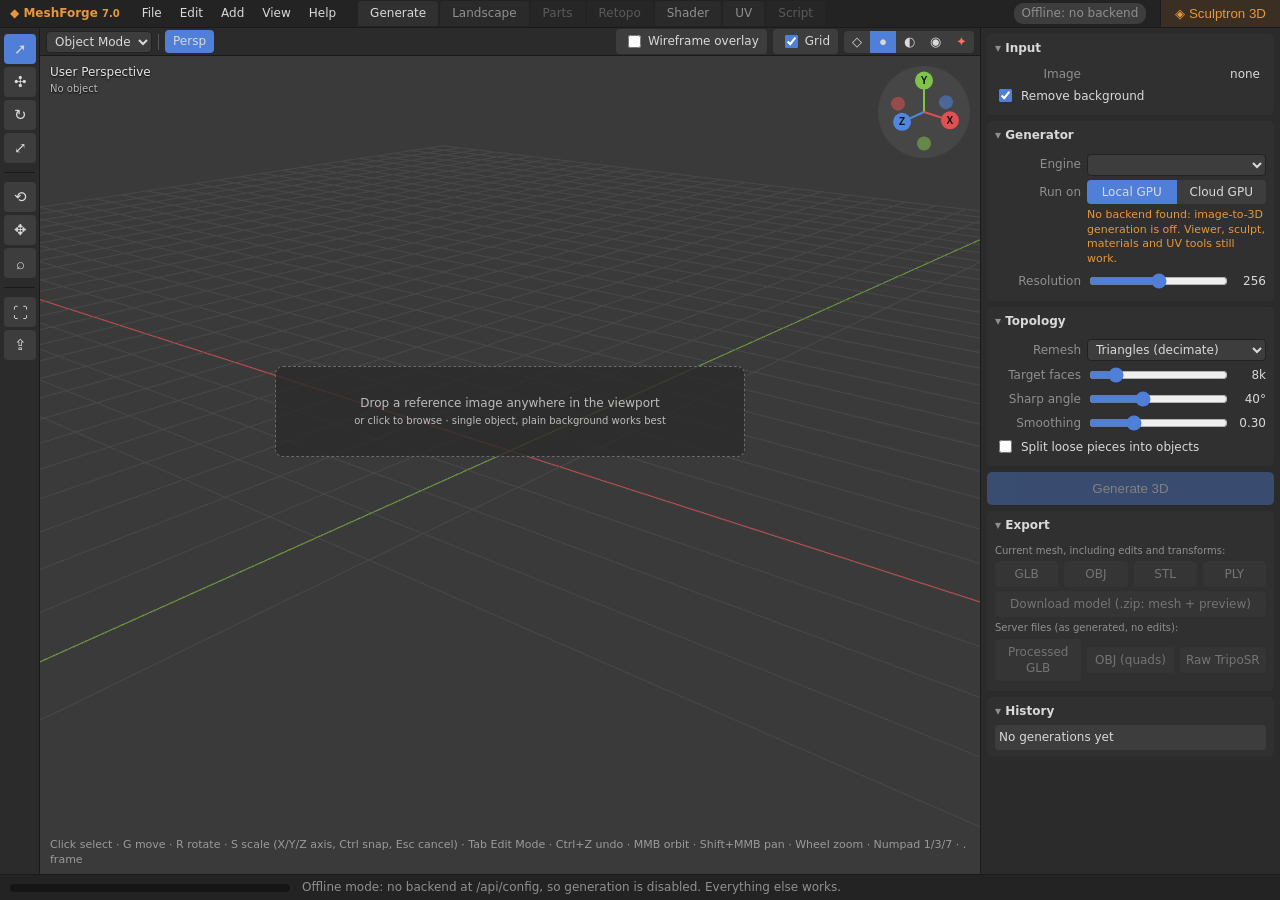
==== meshforge-proto/frontend/index.html @ 07e99139 "v7" ====
<!doctype html>
<html lang="en">
<head>
<meta charset="utf-8"><meta name="viewport" content="width=device-width,initial-scale=1">
<title>MeshForge 7.0 · Image to 3D</title>
<link rel="stylesheet" href="style.css">
<script type="importmap">{"imports":{"three":"./vendor/three.module.js","three/addons/":"./vendor/"}}</script>
</head>
<body>
<header class="topbar">
  <span class="brand">◆ MeshForge <small>7.0</small></span>
  <nav class="menus">
    <div class="menu" tabindex="0"><span>File</span><div class="drop-menu">
      <button data-act="import">Import image…</button><button data-act="scene">Import scene (GLB / manifest)…</button><button data-act="rigimp">Import rigged character (GLB / glTF)…</button><hr>
      <button data-act="glb">Export GLB (.glb)</button><button data-act="obj">Export OBJ (.obj)</button>
      <button data-act="stl">Export STL (.stl)</button><button data-act="ply">Export PLY (.ply)</button><hr>
      <button data-act="zip">Download model (.zip: mesh + preview)</button><hr><button data-act="selglb">Export selected object (.glb)</button><button data-act="scenejson">Export scene (scene.json + scene.glb)</button><button data-act="dup">Duplicate object <kbd>Shift+D</kbd></button><button data-act="del">Delete object <kbd>Delete</kbd></button><hr>
      <button data-act="srvglb">Download processed GLB (unedited)</button><button data-act="srvobj">Download processed OBJ, quads (unedited)</button>
      <button data-act="raw">Download raw TripoSR mesh (GLB)</button></div></div>
    <div class="menu" tabindex="0"><span>Edit</span><div class="drop-menu">
      <button data-act="undo">Undo <kbd>Ctrl+Z</kbd></button><button data-act="redo">Redo <kbd>Ctrl+Shift+Z</kbd></button><hr>
      <button data-act="selall">Select / deselect all <kbd>A</kbd></button><button data-act="edit">Toggle Edit Mode <kbd>Tab</kbd></button><button data-act="sculpt">Sculpt Mode on / off</button><hr>
      <button data-act="move">Move tool <kbd>G</kbd></button><button data-act="rotate">Rotate tool <kbd>R</kbd></button><button data-act="scale">Scale tool <kbd>S</kbd></button></div></div>
    <div class="menu" tabindex="0"><span>Add</span><div class="drop-menu">
      <button data-act="sph2">Sphere · sculpt base (20k tris)</button><button data-act="sph3">Sphere · sculpt base (80k tris)</button><button data-act="sph4">Sphere · sculpt base (320k tris)</button><hr><button data-act="addsky">Sky dome (Toon Sky)</button><button data-act="addwater">Water plane (Toon Water)</button></div></div>
    <div class="menu" tabindex="0"><span>View</span><div class="drop-menu">
      <button data-act="frame">Frame selected <kbd>Numpad .</kbd></button><button data-act="ortho">Perspective / Ortho <kbd>Numpad 5</kbd></button><hr>
      <button data-act="front">Front <kbd>Numpad 1</kbd></button><button data-act="right">Right <kbd>Numpad 3</kbd></button><button data-act="top">Top <kbd>Numpad 7</kbd></button><hr><button data-act="land">Landscape workspace on / off</button><button data-act="land2scene">Send landscape to scene</button><hr><button data-act="shader">Shader workspace</button><button data-act="uvws">UV workspace (2D paint)</button><button data-act="matlib">Material library window on / off</button></div></div>
    <div class="menu" tabindex="0"><span>Help</span><div class="drop-menu"><button data-act="keys">Keyboard shortcuts</button><button data-act="skeys">Sculpt mode shortcuts</button></div></div>
  </nav>
  <div class="tabs"><span class="tab on" id="tabGen" title="Image to 3D">Generate</span><span class="tab" id="tabLand" title="Paint a map into a 3D landscape">Landscape</span><span class="tab dim" title="Planned">Parts</span><span class="tab dim" title="Planned">Retopo</span><span class="tab" id="tabShader" title="Chibili materials, material paint and textures">Shader</span><span class="tab" id="tabUV" title="UV unwrap and 2D texture paint (split view)">UV</span><span class="tab dim" title="Planned">Script</span></div>
  <span class="grow"></span>
  <span id="device" class="chip">…</span>
  <span id="triCount" class="chip" hidden>0 tris</span>
  <button id="sculptron" class="sculptron" title="Sculptron 3D: adaptive-detail sculpting. Triangles under the brush are subdivided as you sculpt (D in Sculpt Mode)">◈ Sculptron 3D</button>
</header>

<div class="workspace">
  <!-- Left tool shelf -->
  <aside class="shelf">
    <button class="tool on" data-tool="select" title="Select (click; drag = box select in Edit Mode)">➚</button>
    <button class="tool" data-tool="move" title="Move (G)">✣</button>
    <button class="tool" data-tool="rotate" title="Rotate (R)">↻</button>
    <button class="tool" data-tool="scale" title="Scale (S)">⤢</button>
    <hr>
    <button class="tool" data-tool="orbit" title="Orbit on left mouse (MMB always orbits)">⟲</button>
    <button class="tool" data-tool="pan" title="Pan (Shift + MMB)">✥</button>
    <button class="tool" data-tool="zoom" title="Zoom (scroll)">⌕</button>
    <hr>
    <button class="tool" id="frame" title="Frame selected (Numpad .)">⛶</button>
    <button class="tool" id="upload2" title="Import image">⇪</button>
  </aside>

  <!-- Viewport -->
  <section class="viewport">
    <div class="vheader">
      <select id="mode" class="dd"><option value="object">Object Mode</option><option value="edit">Edit Mode</option><option value="sculpt">Sculpt Mode</option></select>
      <div class="seg sm" id="selModes" hidden><button data-v="vert" class="on" title="Vertex select (1)">Vert</button><button data-v="edge" title="Edge select (2)">Edge</button><button data-v="face" title="Face select (3)">Face</button></div>
      <span class="sep"></span>
      <button class="ib on" data-view="persp" id="perspBtn" title="Perspective / Ortho (Numpad 5)">Persp</button>
      <span class="grow"></span>
      <label class="ib"><input type="checkbox" id="ovWire"> Wireframe overlay</label>
      <label class="ib"><input type="checkbox" id="ovGrid" checked> Grid</label>
      <div class="shading" id="shading">
        <button data-v="wire" title="Wireframe (Z)">◇</button><button data-v="solid" class="on" title="Solid">●</button><button data-v="matcap" title="Matcap">◐</button><button data-v="color" title="Vertex colour / original material">◉</button><button data-v="chibili" class="chib" title="Chibili: toon material preview">✦</button>
      </div>
    </div>
    <canvas id="c"></canvas>
    <canvas id="gizmo" width="96" height="96" title="Click an axis to snap the view"></canvas>
    <div id="outliner" class="outliner" hidden>
      <div class="ohead"><b>Scene</b><span class="grow"></span><button id="oDup" title="Duplicate (Shift+D)">⧉</button><button id="oDel" title="Delete (Delete)">🗑</button><button id="oPhoto" title="Show the original photo" hidden>📷</button></div>
      <ul id="olist"></ul>
      <label class="oexp" title="Spread objects apart along Z">Explode <input id="explode" type="range" min="0" max="2" step="0.05" value="0"></label>
    </div>
    <img id="photoOv" class="photo-ov" alt="original photo" hidden>
    <input id="rigFile" type="file" accept=".glb,.gltf" hidden>
    <input id="sceneFile" type="file" accept=".json,.glb,.gltf,application/json,model/gltf-binary" multiple hidden>
    <div class="vinfo" id="vinfo">User Perspective<br><small>No object</small></div>
    <label id="drop" class="drop">
      <input id="file" type="file" accept="image/*" hidden>
      <span>Drop a reference image anywhere in the viewport<br><small>or click to browse · single object, plain background works best</small></span>
    </label>
    <div class="keys">Click select · G move · R rotate · S scale (X/Y/Z axis, Ctrl snap, Esc cancel) · Tab Edit Mode · Ctrl+Z undo · MMB orbit · Shift+MMB pan · Wheel zoom · Numpad 1/3/7 · . frame</div>
    <div id="help" class="help" hidden><b>Keyboard shortcuts</b> <small>(click to close)</small>
      <table>
        <tr><td>Left click</td><td>Select object / element (Shift = add/toggle)</td></tr>
        <tr><td>Left drag (Select tool, Edit Mode)</td><td>Box select visible elements</td></tr>
        <tr><td>G / R / S</td><td>Move / Rotate / Scale with the mouse; click or Enter to confirm</td></tr>
        <tr><td>X / Y / Z (while moving)</td><td>Lock to an axis (press again to unlock)</td></tr>
        <tr><td>Ctrl (while moving)</td><td>Snap: 0.1 units, 15°, 0.1× scale</td></tr>
        <tr><td>Esc / right click</td><td>Cancel the current move</td></tr>
        <tr><td>Tab</td><td>Object Mode ⇄ Edit Mode (from Sculpt Mode: back to Object Mode)</td></tr>
        <tr><td>Mode menu ▸ Sculpt Mode</td><td>Sculpt the selected object (H inside Sculpt Mode lists the brush keys)</td></tr>
        <tr><td>1 / 2 / 3 (Edit Mode)</td><td>Vertex / Edge / Face select</td></tr>
        <tr><td>A / Alt+A</td><td>Select all (toggle) / deselect all</td></tr>
        <tr><td>Ctrl+Z / Ctrl+Shift+Z</td><td>Undo / Redo</td></tr>
        <tr><td>MMB drag / Shift+MMB / wheel</td><td>Orbit / Pan / Zoom</td></tr>
        <tr><td>Numpad 1/3/7 (Ctrl = opposite), 5, .</td><td>Front/Right/Top, Persp/Ortho, Frame</td></tr>
        <tr><td>Z</td><td>Toggle wireframe shading</td></tr>
        <tr><td>Delete / Shift+D</td><td>Delete / duplicate the selected object (v6 scenes)</td></tr>
      </table></div>
  </section>

  <!-- Properties panel -->
  <aside class="props">
    <details open><summary>Input</summary>
      <img id="preview" alt="" hidden>
      <div class="row"><span>Image</span><b id="fname">none</b></div>
      <label class="row chk"><input id="rembg" type="checkbox" checked> Remove background</label>
    </details>
    <details open><summary>Generator</summary>
      <div class="row"><span>Engine</span><select id="engine"></select></div>
      <div class="row"><span>Run on</span><div class="seg" id="runner"><button data-v="local" class="on">Local GPU</button><button data-v="cloud">Cloud GPU</button></div></div>
      <div id="runnerHint" class="hint"></div>
      <div class="row"><span>Resolution</span><input id="res" type="range" min="128" max="384" step="32" value="256"><b id="resV">256</b></div>
    </details>
    <details open><summary>Topology</summary>
      <div class="row"><span>Remesh</span><select id="remesh"><option value="decimate">Triangles (decimate)</option><option value="quad">Quads (Instant Meshes)</option><option value="none">Keep raw</option></select></div>
      <div class="row"><span>Target faces</span><input id="tf" type="range" min="500" max="50000" step="500" value="8000"><b id="tfV">8k</b></div>
      <div class="row"><span>Sharp angle</span><input id="sa" type="range" min="10" max="90" step="5" value="40"><b id="saV">40°</b></div>
      <div class="row"><span>Smoothing</span><input id="sm" type="range" min="0" max="1" step="0.05" value="0.3"><b id="smV">0.30</b></div>
      <label class="row chk"><input id="split" type="checkbox"> Split loose pieces into objects</label>
    </details>
    <button id="go" class="primary" disabled>Generate 3D</button>
    <details open><summary>Export</summary>
      <div class="hint0">Current mesh, including edits and transforms:</div>
      <div class="row"><button class="btn" data-export="glb" disabled>GLB</button><button class="btn" data-export="obj" disabled>OBJ</button><button class="btn" data-export="stl" disabled>STL</button><button class="btn" data-export="ply" disabled>PLY</button></div>
      <div class="row"><button class="btn" data-export="zip" disabled>Download model (.zip: mesh + preview)</button></div>
      <div class="hint0">Server files (as generated, no edits):</div>
      <div class="row"><a id="srvGlb" class="btn disabled" download>Processed GLB</a><a id="srvObj" class="btn disabled" download>OBJ (quads)</a><a id="rawGlb" class="btn disabled" download>Raw TripoSR</a></div>
    </details>
    <details open><summary>History</summary><ul id="history"></ul></details>
  </aside>
</div>

<footer class="statusbar">
  <div class="timeline"><div class="bar"><i id="barFill"></i></div></div>
  <span id="progMsg">Ready</span>
  <span class="grow"></span>
  <span id="stats"></span>
</footer>
<script type="module" src="app.js"></script>
</body>
</html>
---- meshforge-proto/frontend/style.css ----
/* Original stylesheet; layout inspired by common DCC-tool conventions. */
:root{--bg:#1d1d1d;--area:#303030;--panel:#2b2b2b;--hdr:#232323;--line:#1a1a1a;--wid:#545454;--wid2:#3d3d3d;--text:#d9d9d9;--mute:#8f8f8f;--acc:#4f7fd6;--orange:#e8963a;--ok:#6bbf59;--err:#e05555}
*{box-sizing:border-box}html,body{margin:0;height:100%;background:var(--bg);color:var(--text);font:12px/1.35 "DejaVu Sans",Inter,system-ui,sans-serif;overflow:hidden}
body{display:grid;grid-template-rows:28px 1fr 26px}
.grow{flex:1}
.topbar{display:flex;align-items:center;gap:14px;padding:0 10px;background:var(--hdr);border-bottom:1px solid var(--line)}
.brand{font-weight:700;color:var(--orange)}.menus span{margin-right:12px;color:var(--mute);cursor:default}
.tabs{display:flex;gap:2px}.tab{padding:4px 12px;border-radius:4px 4px 0 0;background:#2a2a2a;color:var(--mute)}.tab.on{background:var(--area);color:var(--text)}.tab.dim{opacity:.5}
.chip{background:var(--wid2);padding:2px 8px;border-radius:9px;color:var(--mute)}
.workspace{display:grid;grid-template-columns:40px 1fr 300px;min-height:0}
.shelf{background:var(--panel);border-right:1px solid var(--line);display:flex;flex-direction:column;gap:3px;padding:6px 4px}
.shelf hr{width:100%;border:0;border-top:1px solid var(--line)}
.tool{width:32px;height:30px;background:var(--wid2);border:0;border-radius:4px;color:var(--text);font-size:15px;cursor:pointer}.tool:hover{background:var(--wid)}.tool.on{background:var(--acc)}
.viewport{position:relative;background:#3a3a3a;min-width:0}
.vheader{position:absolute;top:0;left:0;right:0;height:28px;display:flex;align-items:center;gap:6px;padding:0 6px;background:#2b2b2be6;z-index:2;border-bottom:1px solid var(--line)}
.dd,select{background:var(--wid2);color:var(--text);border:1px solid #222;border-radius:4px;padding:2px 4px;font:inherit}
.ib{background:var(--wid2);border:0;color:var(--text);padding:3px 8px;border-radius:4px;font:inherit;cursor:pointer;display:flex;gap:4px;align-items:center}.ib.on{background:var(--acc)}
.sep{width:1px;height:16px;background:#555}
.shading{display:flex}.shading button{background:var(--wid2);border:0;color:var(--text);width:26px;height:22px;cursor:pointer}.shading button:first-child{border-radius:4px 0 0 4px}.shading button:last-child{border-radius:0 4px 4px 0}.shading button.on{background:var(--acc)}
#c{position:absolute;inset:0;width:100%;height:100%;display:block}
#gizmo{position:absolute;top:36px;right:8px;z-index:2;cursor:pointer}
.vinfo{position:absolute;top:36px;left:10px;color:#e6e6e6;z-index:2;text-shadow:0 1px 2px #000}.vinfo small{color:#bbb}
.keys{position:absolute;bottom:6px;left:10px;color:#9a9a9a;font-size:11px;z-index:2}
.drop{position:absolute;inset:40% 25% auto;padding:28px;border:1.5px dashed #6a6a6a;border-radius:8px;text-align:center;color:#bdbdbd;background:#2b2b2bcc;cursor:pointer;z-index:2}
.drop.over{border-color:var(--orange)}.drop.hidden{display:none}.viewport.over{outline:2px solid var(--orange);outline-offset:-2px}
.props{background:var(--panel);border-left:1px solid var(--line);overflow:auto;padding:6px;display:flex;flex-direction:column;gap:6px}
details{background:var(--area);border-radius:5px;padding:0 8px 6px}details:not([open]){padding-bottom:0}
summary{padding:6px 0;font-weight:600;cursor:pointer;list-style:none}summary::before{content:"▸ ";color:var(--mute)}details[open] summary::before{content:"▾ "}
.row{display:grid;grid-template-columns:86px 1fr auto;gap:6px;align-items:center;margin:4px 0}.row>span{color:var(--mute);text-align:right}.row.chk{display:flex;gap:6px}
.row select,.row .seg{grid-column:2/4}.row b{font-weight:400;min-width:34px;text-align:right}
input[type=range]{width:100%;accent-color:var(--acc)}input[type=checkbox]{accent-color:var(--acc)}
.seg{display:flex}.seg button{flex:1;background:var(--wid2);border:0;color:var(--text);padding:4px;font:inherit;cursor:pointer}.seg button:first-child{border-radius:4px 0 0 4px}.seg button:last-child{border-radius:0 4px 4px 0}.seg button.on{background:var(--acc)}
.hint{color:var(--mute);font-size:11px;padding-left:92px}.hint.warn{color:var(--orange)}
#preview{width:100%;max-height:160px;object-fit:contain;background:#222;border-radius:4px;margin-bottom:4px}
.primary{background:var(--acc);color:#fff;border:0;border-radius:5px;padding:9px;font:600 13px inherit;cursor:pointer}.primary:disabled{opacity:.4;cursor:not-allowed}
.btn{flex:1;text-align:center;background:var(--wid2);color:var(--text);padding:5px;border-radius:4px;text-decoration:none;grid-column:auto}.btn.disabled{opacity:.4;pointer-events:none}
details .row:has(.btn){display:flex}
#history{list-style:none;margin:0;padding:0;display:flex;flex-direction:column;gap:4px}
#history li{display:flex;gap:8px;align-items:center;padding:4px;background:var(--wid2);border-radius:4px;cursor:pointer}#history li.sel{outline:1px solid var(--orange)}
#history img{width:34px;height:34px;object-fit:cover;border-radius:3px;background:#222}#history .meta{flex:1;min-width:0;color:var(--mute)}#history .meta b{color:var(--text);display:block;font-weight:400}
.st-done{color:var(--ok)}.st-error{color:var(--err)}.st-running,.st-queued{color:var(--orange)}
.del{background:none;border:0;color:var(--mute);cursor:pointer}.del:hover{color:var(--err)}
.statusbar{display:flex;align-items:center;gap:12px;padding:0 10px;background:var(--hdr);border-top:1px solid var(--line);color:var(--mute)}
.timeline{width:280px}.bar{height:8px;background:#151515;border-radius:4px;overflow:hidden}.bar i{display:block;height:100%;width:0;background:var(--orange);transition:width .4s}
/* v3: menus, tools, edit mode */
.menus{display:flex;gap:2px}.menu{position:relative;outline:none}.menu>span{display:block;padding:4px 8px;margin:0;border-radius:4px;cursor:pointer;color:var(--text)}
.menu:hover>span,.menu:focus-within>span{background:var(--wid2)}
.drop-menu{display:none;position:absolute;top:100%;left:0;min-width:260px;background:#262626;border:1px solid #111;border-radius:5px;padding:4px;z-index:20;box-shadow:0 6px 18px #000a}
.menu:focus-within .drop-menu{display:block}
.drop-menu button{display:flex;justify-content:space-between;width:100%;background:none;border:0;color:var(--text);padding:5px 8px;text-align:left;font:inherit;border-radius:3px;cursor:pointer}
.drop-menu button:hover{background:var(--acc)}.drop-menu hr{border:0;border-top:1px solid #3a3a3a;margin:3px 0}
kbd{color:var(--mute);font:inherit;margin-left:14px}
.seg.sm button{padding:2px 8px}
.boxsel{position:absolute;border:1px dashed #fff;background:#ffffff14;pointer-events:none;z-index:3}
.vinfo .sel{color:var(--orange)}
.help{position:absolute;top:60px;left:50%;transform:translateX(-50%);background:#1f1f1fee;border:1px solid #444;border-radius:6px;padding:10px 14px;z-index:5;cursor:pointer}
.help td{padding:2px 10px 2px 0}.help td:first-child{color:var(--orange);white-space:nowrap}
.hint0{color:var(--mute);font-size:11px;margin-top:4px}
button.btn{border:0;font:inherit;cursor:pointer}button.btn:disabled{opacity:.4;cursor:not-allowed}
[hidden]{display:none!important}
/* v4: Landscape workspace */
.tab{cursor:pointer}
body.land .workspace{grid-template-columns:40px 1fr 330px}
body.land .props>:not(#landPanel){display:none}
body.land #selModes,body.land #mode,body.land .keys{display:none}
#landPanel{display:flex;flex-direction:column;gap:6px}
.palette{display:flex;gap:4px;align-items:center;margin:6px 0}.palette span{color:var(--mute);margin-left:6px}
.swatch{width:26px;height:22px;border:2px solid #222;border-radius:4px;cursor:pointer}.swatch.on{border-color:var(--orange)}
.paintwrap{position:relative;width:100%;aspect-ratio:1;background:#222;border-radius:4px;overflow:hidden}
.paintwrap canvas{position:absolute;inset:0;width:100%;height:100%;image-rendering:pixelated}
#lOver{cursor:crosshair;touch-action:none}.paintwrap.over{outline:2px solid var(--orange)}
#lRegions{list-style:none;margin:0;padding:0;display:flex;flex-direction:column;gap:3px}
#lRegions li{display:grid;grid-template-columns:1fr auto;gap:0 6px;padding:4px 6px;background:var(--wid2);border-radius:4px;cursor:pointer}
#lRegions li span{color:var(--mute);font-size:11px;grid-column:1}#lRegions li input{grid-row:1/3;grid-column:2}
#lRegions li.sel{outline:1px solid var(--orange)}#lRegions li.empty{color:var(--mute);cursor:default;display:block}
.txt{background:var(--wid2);color:var(--text);border:1px solid #222;border-radius:4px;padding:2px 4px;font:inherit;width:100%;min-width:0}
#landPanel .primary{width:100%;margin-top:4px}
/* v5: Sculpt mode */
.topbar{padding-right:0}
.sculptron{align-self:stretch;background:#3a2f22;color:var(--orange);border:0;border-left:1px solid var(--line);padding:0 14px;font:600 12px inherit;cursor:pointer}
.sculptron:hover{background:#4a3a28}.sculptron.on{background:var(--orange);color:#1d1d1d}
#triCount.warn{background:#6a3a1a;color:#ffd0a0}
body.sculpt .props>:not(#sculptPanel){display:none}
body.sculpt #selModes,body.sculpt .keys,body.sculpt #drop{display:none}
body.sculpt #c{cursor:crosshair}
#sculptPanel{display:flex;flex-direction:column;gap:6px}
#brushPalette{position:absolute;left:8px;top:92px;z-index:3;display:flex;flex-direction:column;gap:2px;background:#262626e8;border:1px solid #111;border-radius:6px;padding:5px;width:148px}
#brushPalette .ptitle{color:var(--mute);font-size:11px;padding:2px 4px 4px}
#brushPalette button{display:grid;grid-template-columns:22px 1fr auto;align-items:center;gap:6px;background:var(--wid2);border:0;border-radius:4px;color:var(--text);padding:4px 6px;font:inherit;cursor:pointer;text-align:left}
#brushPalette button:hover{background:var(--wid)}#brushPalette button.on{background:var(--acc)}
#brushPalette kbd{margin:0;color:#bbb}
.lazydot{position:absolute;width:8px;height:8px;margin:-4px 0 0 -4px;border-radius:50%;background:var(--orange);pointer-events:none;z-index:4}

/* v6 scene outliner */
.outliner{position:absolute;top:36px;right:110px;width:220px;max-height:60%;display:flex;flex-direction:column;background:#232323e8;border:1px solid #444;border-radius:4px;z-index:3;font-size:12px;color:#ddd}
.outliner .ohead{display:flex;align-items:center;gap:4px;padding:4px 6px;border-bottom:1px solid #444}.outliner .grow{flex:1}
.outliner button{background:#333;border:1px solid #555;color:#ddd;border-radius:3px;cursor:pointer;padding:1px 5px}
.outliner ul{list-style:none;margin:0;padding:2px 0;overflow:auto}
.outliner li{display:flex;align-items:center;gap:5px;padding:2px 6px;cursor:pointer}.outliner li:hover{background:#333}.outliner li.sel{background:#5a3d1a;color:#fff}
.outliner li .lbl{flex:1;overflow:hidden;text-overflow:ellipsis;white-space:nowrap}.outliner li.hid .lbl{opacity:.45}
.outliner .eye{border:none;background:none;padding:0 2px}.outliner .badge{font-size:9px;padding:0 4px;border-radius:6px;background:#3d4a5c;color:#cfe}
.outliner .oexp{display:flex;gap:6px;align-items:center;padding:4px 6px;border-top:1px solid #444}.outliner .oexp input{flex:1}
.photo-ov{position:absolute;left:10px;bottom:28px;max-width:38%;max-height:45%;border:2px solid #666;z-index:3;opacity:.95}
/* ---------- v7: Chibili / Shader / UV (own accent: coral + teal) ---------- */
:root{--chib:#ff6f61;--chib2:#2ec4b6}
.tab{cursor:pointer}.tab.dim{cursor:default}#tabShader.on,#tabUV.on{box-shadow:inset 0 2px 0 var(--chib)}
#shading .chib{color:var(--chib)}#shading .chib.on{background:var(--chib);color:#fff}
.ws-panel{display:none;flex-direction:column;gap:6px}
body.ws-shader .props>:not(#shaderPanel),body.ws-uv .props>:not(#shaderPanel):not(#uvPanel){display:none}
body.ws-shader #shaderPanel,body.ws-uv #shaderPanel{display:flex}
body.ws-uv #uvPanel{display:flex}
.ws-panel .acc{border-left:3px solid var(--chib)}
.matlib{position:absolute;left:8px;right:8px;bottom:8px;z-index:6;background:rgba(36,36,40,.94);border:1px solid #111;border-top:2px solid var(--chib);border-radius:6px;padding:4px 6px 6px;max-height:190px;display:flex;flex-direction:column}
.matlib.folded .mlgrid,.matlib.folded .mlhint{display:none}
.mlhead{display:flex;align-items:center;gap:6px;font-weight:600}.mlhead .btn{padding:1px 7px}
.mlfold{background:none;border:0;color:var(--text);cursor:pointer;font-size:12px}
.mlgrid{display:flex;gap:6px;overflow-x:auto;padding-top:4px}
.mlsw{flex:0 0 auto;width:74px;text-align:center;cursor:grab;border:2px solid transparent;border-radius:6px;padding:2px;background:#26262a}
.mlsw img{width:64px;height:64px;display:block;margin:0 auto;border-radius:4px}.mlsw span{display:block;font-size:10px;white-space:nowrap;overflow:hidden;text-overflow:ellipsis}
.mlsw.on{border-color:var(--chib)}.mlsw:hover{background:#34343a}
.mlhint{font-size:10px;color:var(--mute)}
.mlmenu{position:fixed;z-index:50;background:#222;border:1px solid #111;border-radius:4px;padding:3px;display:flex;flex-direction:column;min-width:110px}
.mlmenu button{background:none;border:0;color:var(--text);text-align:left;padding:4px 8px;cursor:pointer}.mlmenu button:hover{background:var(--chib);color:#fff}
.slotbox{display:flex;gap:4px}.slots{flex:1;list-style:none;margin:0;padding:2px;background:#232323;border:1px solid #111;border-radius:4px;min-height:54px;max-height:120px;overflow:auto}
.slots li{padding:2px 5px;cursor:pointer;display:flex;gap:6px;align-items:center;border-radius:3px}.slots li.on{background:var(--chib2);color:#05201e}
.slots li i{display:inline-block;width:12px;height:12px;border-radius:3px;border:1px solid #000}
.slotbtns{display:flex;flex-direction:column;gap:3px}.slotbtns .btn{padding:1px 7px}
.ptoggle.on{background:var(--chib);color:#fff}
.cwheel{display:flex;flex-direction:column;gap:4px;align-items:center}.cwheel canvas{cursor:crosshair;border-radius:50%}
.cwrow{display:flex;gap:6px;align-items:center;width:100%}.cwv{flex:1}.cwsw{width:22px;height:22px;border-radius:4px;border:1px solid #000}.cwhex{width:80px}
.paintdot{position:absolute;pointer-events:none;border:1.5px solid #fff;border-radius:50%;box-shadow:0 0 0 1px rgba(0,0,0,.6);z-index:7;display:none}
body.mpaint .paintdot{display:block}body.mpaint #c{cursor:none}
.hint0{font-size:10px;color:var(--mute)}
body.ws-shader.sculpt #sculptPanel,body.ws-uv.sculpt #sculptPanel{display:flex}body.ws-shader.sculpt #shaderPanel{display:none}
/* v7 UV split view */
body.uvsplit #c{width:50%}
#uv2d{position:absolute;top:0;right:0;bottom:0;width:50%;background:#1e1e22;border-left:2px solid var(--chib2,#2ec4b6);display:flex;flex-direction:column;z-index:5}
#uv2d[hidden]{display:none}
#uv2d .uvbar{height:28px;display:flex;align-items:center;gap:6px;padding:0 8px;background:#2a2a30;color:#ddd;font-size:12px;flex:none}
#uv2d .uvbar .grow{flex:1}
#uv2d .seg{display:flex;gap:2px}
#uv2d .seg button,#uv2d .uvsync{background:#3a3a42;border:1px solid #4a4a54;color:#ddd;border-radius:4px;width:26px;height:22px;display:grid;place-items:center;cursor:pointer;padding:0}
#uv2d .seg button.on,#uv2d .uvsync.on{background:var(--chib,#ff6f61);color:#fff;border-color:transparent}
#uv2d canvas{flex:1;display:block;width:100%;min-height:0;touch-action:none}
#uv2d .uvhint{position:absolute;bottom:4px;right:8px;font-size:11px;color:#999;pointer-events:none}
.uvscale{display:inline-block;width:70px;height:8px;margin-left:6px;border-radius:4px;background:linear-gradient(90deg,#0d5c73,#3dc7a8,#fad952,#ff7061,#d1298c)}
#uvPanel .hint0{font-size:11px;opacity:.75;line-height:1.35}
#uvPanel .row.wrap{flex-wrap:wrap}
#uv2d .uvbar .btn{width:auto;flex:none;padding:0 10px;height:22px;line-height:20px}
.uvmenu{position:fixed;z-index:60;display:flex;flex-direction:column;min-width:180px}.uvmenu[hidden]{display:none}.uvmenu b{padding:4px 10px;font-size:11px;opacity:.7}.uvmenu button{text-align:left}
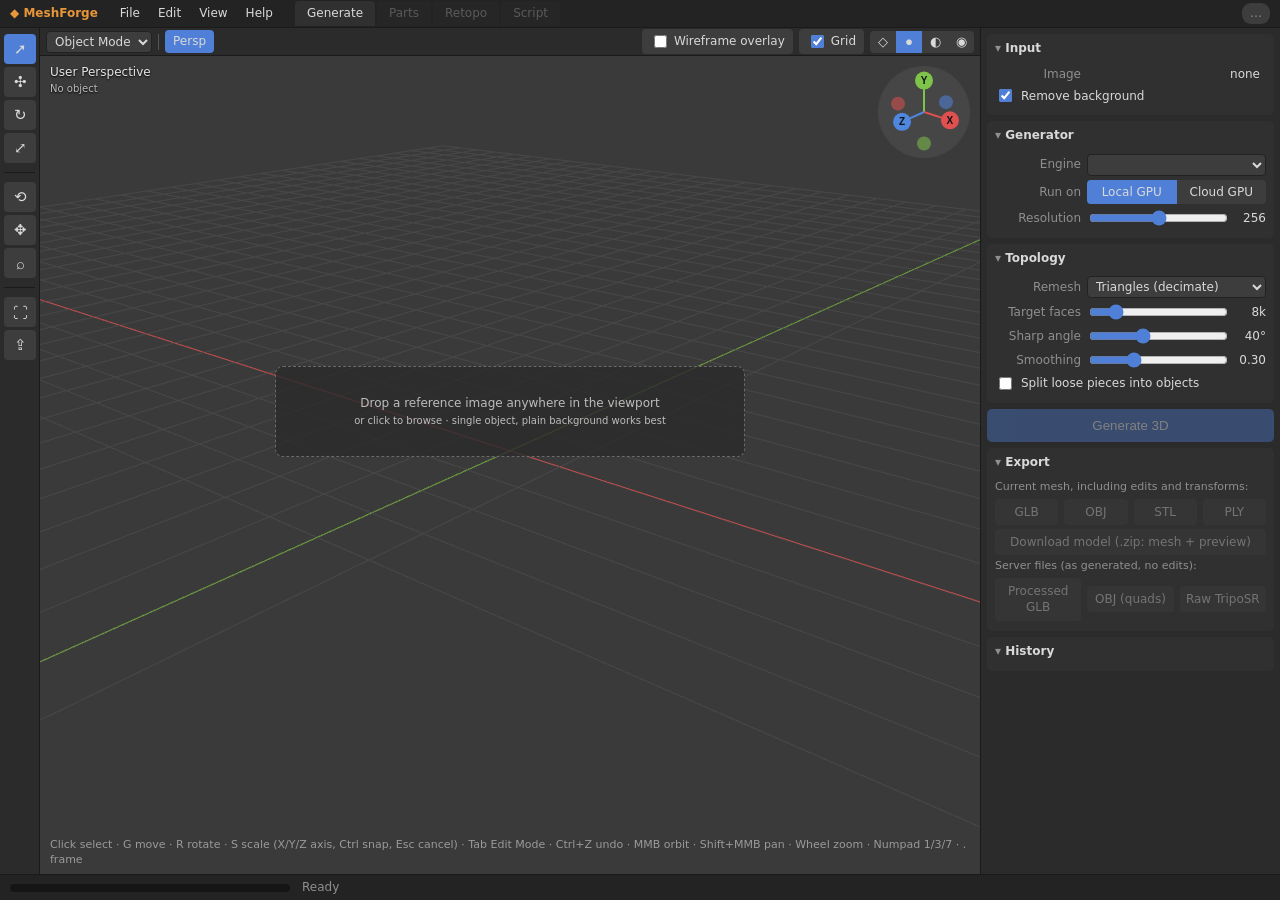
==== commit 41aba8a4: "Merge pull request #2 from GamesB24/v3 V3 export and edit mode added" ====
--- a/meshforge-proto/frontend/index.html
+++ b/meshforge-proto/frontend/index.html
@@ -2,37 +2,33 @@
 <html lang="en">
 <head>
 <meta charset="utf-8"><meta name="viewport" content="width=device-width,initial-scale=1">
-<title>MeshForge 7.0 · Image to 3D</title>
+<title>MeshForge · Image to 3D</title>
 <link rel="stylesheet" href="style.css">
 <script type="importmap">{"imports":{"three":"./vendor/three.module.js","three/addons/":"./vendor/"}}</script>
 </head>
 <body>
 <header class="topbar">
-  <span class="brand">◆ MeshForge <small>7.0</small></span>
+  <span class="brand">◆ MeshForge</span>
   <nav class="menus">
     <div class="menu" tabindex="0"><span>File</span><div class="drop-menu">
-      <button data-act="import">Import image…</button><button data-act="scene">Import scene (GLB / manifest)…</button><button data-act="rigimp">Import rigged character (GLB / glTF)…</button><hr>
+      <button data-act="import">Import image…</button><hr>
       <button data-act="glb">Export GLB (.glb)</button><button data-act="obj">Export OBJ (.obj)</button>
       <button data-act="stl">Export STL (.stl)</button><button data-act="ply">Export PLY (.ply)</button><hr>
-      <button data-act="zip">Download model (.zip: mesh + preview)</button><hr><button data-act="selglb">Export selected object (.glb)</button><button data-act="scenejson">Export scene (scene.json + scene.glb)</button><button data-act="dup">Duplicate object <kbd>Shift+D</kbd></button><button data-act="del">Delete object <kbd>Delete</kbd></button><hr>
+      <button data-act="zip">Download model (.zip: mesh + preview)</button><hr>
       <button data-act="srvglb">Download processed GLB (unedited)</button><button data-act="srvobj">Download processed OBJ, quads (unedited)</button>
       <button data-act="raw">Download raw TripoSR mesh (GLB)</button></div></div>
     <div class="menu" tabindex="0"><span>Edit</span><div class="drop-menu">
       <button data-act="undo">Undo <kbd>Ctrl+Z</kbd></button><button data-act="redo">Redo <kbd>Ctrl+Shift+Z</kbd></button><hr>
-      <button data-act="selall">Select / deselect all <kbd>A</kbd></button><button data-act="edit">Toggle Edit Mode <kbd>Tab</kbd></button><button data-act="sculpt">Sculpt Mode on / off</button><hr>
+      <button data-act="selall">Select / deselect all <kbd>A</kbd></button><button data-act="edit">Toggle Edit Mode <kbd>Tab</kbd></button><hr>
       <button data-act="move">Move tool <kbd>G</kbd></button><button data-act="rotate">Rotate tool <kbd>R</kbd></button><button data-act="scale">Scale tool <kbd>S</kbd></button></div></div>
-    <div class="menu" tabindex="0"><span>Add</span><div class="drop-menu">
-      <button data-act="sph2">Sphere · sculpt base (20k tris)</button><button data-act="sph3">Sphere · sculpt base (80k tris)</button><button data-act="sph4">Sphere · sculpt base (320k tris)</button><hr><button data-act="addsky">Sky dome (Toon Sky)</button><button data-act="addwater">Water plane (Toon Water)</button></div></div>
     <div class="menu" tabindex="0"><span>View</span><div class="drop-menu">
       <button data-act="frame">Frame selected <kbd>Numpad .</kbd></button><button data-act="ortho">Perspective / Ortho <kbd>Numpad 5</kbd></button><hr>
-      <button data-act="front">Front <kbd>Numpad 1</kbd></button><button data-act="right">Right <kbd>Numpad 3</kbd></button><button data-act="top">Top <kbd>Numpad 7</kbd></button><hr><button data-act="land">Landscape workspace on / off</button><button data-act="land2scene">Send landscape to scene</button><hr><button data-act="shader">Shader workspace</button><button data-act="uvws">UV workspace (2D paint)</button><button data-act="matlib">Material library window on / off</button></div></div>
-    <div class="menu" tabindex="0"><span>Help</span><div class="drop-menu"><button data-act="keys">Keyboard shortcuts</button><button data-act="skeys">Sculpt mode shortcuts</button></div></div>
+      <button data-act="front">Front <kbd>Numpad 1</kbd></button><button data-act="right">Right <kbd>Numpad 3</kbd></button><button data-act="top">Top <kbd>Numpad 7</kbd></button></div></div>
+    <div class="menu" tabindex="0"><span>Help</span><div class="drop-menu"><button data-act="keys">Keyboard shortcuts</button></div></div>
   </nav>
-  <div class="tabs"><span class="tab on" id="tabGen" title="Image to 3D">Generate</span><span class="tab" id="tabLand" title="Paint a map into a 3D landscape">Landscape</span><span class="tab dim" title="Planned">Parts</span><span class="tab dim" title="Planned">Retopo</span><span class="tab" id="tabShader" title="Chibili materials, material paint and textures">Shader</span><span class="tab" id="tabUV" title="UV unwrap and 2D texture paint (split view)">UV</span><span class="tab dim" title="Planned">Script</span></div>
+  <div class="tabs"><span class="tab on">Generate</span><span class="tab dim" title="Planned">Parts</span><span class="tab dim" title="Planned">Retopo</span><span class="tab dim" title="Planned">Script</span></div>
   <span class="grow"></span>
   <span id="device" class="chip">…</span>
-  <span id="triCount" class="chip" hidden>0 tris</span>
-  <button id="sculptron" class="sculptron" title="Sculptron 3D: adaptive-detail sculpting. Triangles under the brush are subdivided as you sculpt (D in Sculpt Mode)">◈ Sculptron 3D</button>
 </header>
 
 <div class="workspace">
@@ -54,7 +50,7 @@
   <!-- Viewport -->
   <section class="viewport">
     <div class="vheader">
-      <select id="mode" class="dd"><option value="object">Object Mode</option><option value="edit">Edit Mode</option><option value="sculpt">Sculpt Mode</option></select>
+      <select id="mode" class="dd"><option value="object">Object Mode</option><option value="edit">Edit Mode</option></select>
       <div class="seg sm" id="selModes" hidden><button data-v="vert" class="on" title="Vertex select (1)">Vert</button><button data-v="edge" title="Edge select (2)">Edge</button><button data-v="face" title="Face select (3)">Face</button></div>
       <span class="sep"></span>
       <button class="ib on" data-view="persp" id="perspBtn" title="Perspective / Ortho (Numpad 5)">Persp</button>
@@ -62,19 +58,11 @@
       <label class="ib"><input type="checkbox" id="ovWire"> Wireframe overlay</label>
       <label class="ib"><input type="checkbox" id="ovGrid" checked> Grid</label>
       <div class="shading" id="shading">
-        <button data-v="wire" title="Wireframe (Z)">◇</button><button data-v="solid" class="on" title="Solid">●</button><button data-v="matcap" title="Matcap">◐</button><button data-v="color" title="Vertex colour / original material">◉</button><button data-v="chibili" class="chib" title="Chibili: toon material preview">✦</button>
+        <button data-v="wire" title="Wireframe (Z)">◇</button><button data-v="solid" class="on" title="Solid">●</button><button data-v="matcap" title="Matcap">◐</button><button data-v="color" title="Vertex colour">◉</button>
       </div>
     </div>
     <canvas id="c"></canvas>
     <canvas id="gizmo" width="96" height="96" title="Click an axis to snap the view"></canvas>
-    <div id="outliner" class="outliner" hidden>
-      <div class="ohead"><b>Scene</b><span class="grow"></span><button id="oDup" title="Duplicate (Shift+D)">⧉</button><button id="oDel" title="Delete (Delete)">🗑</button><button id="oPhoto" title="Show the original photo" hidden>📷</button></div>
-      <ul id="olist"></ul>
-      <label class="oexp" title="Spread objects apart along Z">Explode <input id="explode" type="range" min="0" max="2" step="0.05" value="0"></label>
-    </div>
-    <img id="photoOv" class="photo-ov" alt="original photo" hidden>
-    <input id="rigFile" type="file" accept=".glb,.gltf" hidden>
-    <input id="sceneFile" type="file" accept=".json,.glb,.gltf,application/json,model/gltf-binary" multiple hidden>
     <div class="vinfo" id="vinfo">User Perspective<br><small>No object</small></div>
     <label id="drop" class="drop">
       <input id="file" type="file" accept="image/*" hidden>
@@ -89,15 +77,13 @@
         <tr><td>X / Y / Z (while moving)</td><td>Lock to an axis (press again to unlock)</td></tr>
         <tr><td>Ctrl (while moving)</td><td>Snap: 0.1 units, 15°, 0.1× scale</td></tr>
         <tr><td>Esc / right click</td><td>Cancel the current move</td></tr>
-        <tr><td>Tab</td><td>Object Mode ⇄ Edit Mode (from Sculpt Mode: back to Object Mode)</td></tr>
-        <tr><td>Mode menu ▸ Sculpt Mode</td><td>Sculpt the selected object (H inside Sculpt Mode lists the brush keys)</td></tr>
+        <tr><td>Tab</td><td>Object Mode ⇄ Edit Mode</td></tr>
         <tr><td>1 / 2 / 3 (Edit Mode)</td><td>Vertex / Edge / Face select</td></tr>
         <tr><td>A / Alt+A</td><td>Select all (toggle) / deselect all</td></tr>
         <tr><td>Ctrl+Z / Ctrl+Shift+Z</td><td>Undo / Redo</td></tr>
         <tr><td>MMB drag / Shift+MMB / wheel</td><td>Orbit / Pan / Zoom</td></tr>
         <tr><td>Numpad 1/3/7 (Ctrl = opposite), 5, .</td><td>Front/Right/Top, Persp/Ortho, Frame</td></tr>
         <tr><td>Z</td><td>Toggle wireframe shading</td></tr>
-        <tr><td>Delete / Shift+D</td><td>Delete / duplicate the selected object (v6 scenes)</td></tr>
       </table></div>
   </section>
 
--- a/meshforge-proto/frontend/style.css
+++ b/meshforge-proto/frontend/style.css
@@ -58,93 +58,3 @@
 .hint0{color:var(--mute);font-size:11px;margin-top:4px}
 button.btn{border:0;font:inherit;cursor:pointer}button.btn:disabled{opacity:.4;cursor:not-allowed}
 [hidden]{display:none!important}
-/* v4: Landscape workspace */
-.tab{cursor:pointer}
-body.land .workspace{grid-template-columns:40px 1fr 330px}
-body.land .props>:not(#landPanel){display:none}
-body.land #selModes,body.land #mode,body.land .keys{display:none}
-#landPanel{display:flex;flex-direction:column;gap:6px}
-.palette{display:flex;gap:4px;align-items:center;margin:6px 0}.palette span{color:var(--mute);margin-left:6px}
-.swatch{width:26px;height:22px;border:2px solid #222;border-radius:4px;cursor:pointer}.swatch.on{border-color:var(--orange)}
-.paintwrap{position:relative;width:100%;aspect-ratio:1;background:#222;border-radius:4px;overflow:hidden}
-.paintwrap canvas{position:absolute;inset:0;width:100%;height:100%;image-rendering:pixelated}
-#lOver{cursor:crosshair;touch-action:none}.paintwrap.over{outline:2px solid var(--orange)}
-#lRegions{list-style:none;margin:0;padding:0;display:flex;flex-direction:column;gap:3px}
-#lRegions li{display:grid;grid-template-columns:1fr auto;gap:0 6px;padding:4px 6px;background:var(--wid2);border-radius:4px;cursor:pointer}
-#lRegions li span{color:var(--mute);font-size:11px;grid-column:1}#lRegions li input{grid-row:1/3;grid-column:2}
-#lRegions li.sel{outline:1px solid var(--orange)}#lRegions li.empty{color:var(--mute);cursor:default;display:block}
-.txt{background:var(--wid2);color:var(--text);border:1px solid #222;border-radius:4px;padding:2px 4px;font:inherit;width:100%;min-width:0}
-#landPanel .primary{width:100%;margin-top:4px}
-/* v5: Sculpt mode */
-.topbar{padding-right:0}
-.sculptron{align-self:stretch;background:#3a2f22;color:var(--orange);border:0;border-left:1px solid var(--line);padding:0 14px;font:600 12px inherit;cursor:pointer}
-.sculptron:hover{background:#4a3a28}.sculptron.on{background:var(--orange);color:#1d1d1d}
-#triCount.warn{background:#6a3a1a;color:#ffd0a0}
-body.sculpt .props>:not(#sculptPanel){display:none}
-body.sculpt #selModes,body.sculpt .keys,body.sculpt #drop{display:none}
-body.sculpt #c{cursor:crosshair}
-#sculptPanel{display:flex;flex-direction:column;gap:6px}
-#brushPalette{position:absolute;left:8px;top:92px;z-index:3;display:flex;flex-direction:column;gap:2px;background:#262626e8;border:1px solid #111;border-radius:6px;padding:5px;width:148px}
-#brushPalette .ptitle{color:var(--mute);font-size:11px;padding:2px 4px 4px}
-#brushPalette button{display:grid;grid-template-columns:22px 1fr auto;align-items:center;gap:6px;background:var(--wid2);border:0;border-radius:4px;color:var(--text);padding:4px 6px;font:inherit;cursor:pointer;text-align:left}
-#brushPalette button:hover{background:var(--wid)}#brushPalette button.on{background:var(--acc)}
-#brushPalette kbd{margin:0;color:#bbb}
-.lazydot{position:absolute;width:8px;height:8px;margin:-4px 0 0 -4px;border-radius:50%;background:var(--orange);pointer-events:none;z-index:4}
-
-/* v6 scene outliner */
-.outliner{position:absolute;top:36px;right:110px;width:220px;max-height:60%;display:flex;flex-direction:column;background:#232323e8;border:1px solid #444;border-radius:4px;z-index:3;font-size:12px;color:#ddd}
-.outliner .ohead{display:flex;align-items:center;gap:4px;padding:4px 6px;border-bottom:1px solid #444}.outliner .grow{flex:1}
-.outliner button{background:#333;border:1px solid #555;color:#ddd;border-radius:3px;cursor:pointer;padding:1px 5px}
-.outliner ul{list-style:none;margin:0;padding:2px 0;overflow:auto}
-.outliner li{display:flex;align-items:center;gap:5px;padding:2px 6px;cursor:pointer}.outliner li:hover{background:#333}.outliner li.sel{background:#5a3d1a;color:#fff}
-.outliner li .lbl{flex:1;overflow:hidden;text-overflow:ellipsis;white-space:nowrap}.outliner li.hid .lbl{opacity:.45}
-.outliner .eye{border:none;background:none;padding:0 2px}.outliner .badge{font-size:9px;padding:0 4px;border-radius:6px;background:#3d4a5c;color:#cfe}
-.outliner .oexp{display:flex;gap:6px;align-items:center;padding:4px 6px;border-top:1px solid #444}.outliner .oexp input{flex:1}
-.photo-ov{position:absolute;left:10px;bottom:28px;max-width:38%;max-height:45%;border:2px solid #666;z-index:3;opacity:.95}
-/* ---------- v7: Chibili / Shader / UV (own accent: coral + teal) ---------- */
-:root{--chib:#ff6f61;--chib2:#2ec4b6}
-.tab{cursor:pointer}.tab.dim{cursor:default}#tabShader.on,#tabUV.on{box-shadow:inset 0 2px 0 var(--chib)}
-#shading .chib{color:var(--chib)}#shading .chib.on{background:var(--chib);color:#fff}
-.ws-panel{display:none;flex-direction:column;gap:6px}
-body.ws-shader .props>:not(#shaderPanel),body.ws-uv .props>:not(#shaderPanel):not(#uvPanel){display:none}
-body.ws-shader #shaderPanel,body.ws-uv #shaderPanel{display:flex}
-body.ws-uv #uvPanel{display:flex}
-.ws-panel .acc{border-left:3px solid var(--chib)}
-.matlib{position:absolute;left:8px;right:8px;bottom:8px;z-index:6;background:rgba(36,36,40,.94);border:1px solid #111;border-top:2px solid var(--chib);border-radius:6px;padding:4px 6px 6px;max-height:190px;display:flex;flex-direction:column}
-.matlib.folded .mlgrid,.matlib.folded .mlhint{display:none}
-.mlhead{display:flex;align-items:center;gap:6px;font-weight:600}.mlhead .btn{padding:1px 7px}
-.mlfold{background:none;border:0;color:var(--text);cursor:pointer;font-size:12px}
-.mlgrid{display:flex;gap:6px;overflow-x:auto;padding-top:4px}
-.mlsw{flex:0 0 auto;width:74px;text-align:center;cursor:grab;border:2px solid transparent;border-radius:6px;padding:2px;background:#26262a}
-.mlsw img{width:64px;height:64px;display:block;margin:0 auto;border-radius:4px}.mlsw span{display:block;font-size:10px;white-space:nowrap;overflow:hidden;text-overflow:ellipsis}
-.mlsw.on{border-color:var(--chib)}.mlsw:hover{background:#34343a}
-.mlhint{font-size:10px;color:var(--mute)}
-.mlmenu{position:fixed;z-index:50;background:#222;border:1px solid #111;border-radius:4px;padding:3px;display:flex;flex-direction:column;min-width:110px}
-.mlmenu button{background:none;border:0;color:var(--text);text-align:left;padding:4px 8px;cursor:pointer}.mlmenu button:hover{background:var(--chib);color:#fff}
-.slotbox{display:flex;gap:4px}.slots{flex:1;list-style:none;margin:0;padding:2px;background:#232323;border:1px solid #111;border-radius:4px;min-height:54px;max-height:120px;overflow:auto}
-.slots li{padding:2px 5px;cursor:pointer;display:flex;gap:6px;align-items:center;border-radius:3px}.slots li.on{background:var(--chib2);color:#05201e}
-.slots li i{display:inline-block;width:12px;height:12px;border-radius:3px;border:1px solid #000}
-.slotbtns{display:flex;flex-direction:column;gap:3px}.slotbtns .btn{padding:1px 7px}
-.ptoggle.on{background:var(--chib);color:#fff}
-.cwheel{display:flex;flex-direction:column;gap:4px;align-items:center}.cwheel canvas{cursor:crosshair;border-radius:50%}
-.cwrow{display:flex;gap:6px;align-items:center;width:100%}.cwv{flex:1}.cwsw{width:22px;height:22px;border-radius:4px;border:1px solid #000}.cwhex{width:80px}
-.paintdot{position:absolute;pointer-events:none;border:1.5px solid #fff;border-radius:50%;box-shadow:0 0 0 1px rgba(0,0,0,.6);z-index:7;display:none}
-body.mpaint .paintdot{display:block}body.mpaint #c{cursor:none}
-.hint0{font-size:10px;color:var(--mute)}
-body.ws-shader.sculpt #sculptPanel,body.ws-uv.sculpt #sculptPanel{display:flex}body.ws-shader.sculpt #shaderPanel{display:none}
-/* v7 UV split view */
-body.uvsplit #c{width:50%}
-#uv2d{position:absolute;top:0;right:0;bottom:0;width:50%;background:#1e1e22;border-left:2px solid var(--chib2,#2ec4b6);display:flex;flex-direction:column;z-index:5}
-#uv2d[hidden]{display:none}
-#uv2d .uvbar{height:28px;display:flex;align-items:center;gap:6px;padding:0 8px;background:#2a2a30;color:#ddd;font-size:12px;flex:none}
-#uv2d .uvbar .grow{flex:1}
-#uv2d .seg{display:flex;gap:2px}
-#uv2d .seg button,#uv2d .uvsync{background:#3a3a42;border:1px solid #4a4a54;color:#ddd;border-radius:4px;width:26px;height:22px;display:grid;place-items:center;cursor:pointer;padding:0}
-#uv2d .seg button.on,#uv2d .uvsync.on{background:var(--chib,#ff6f61);color:#fff;border-color:transparent}
-#uv2d canvas{flex:1;display:block;width:100%;min-height:0;touch-action:none}
-#uv2d .uvhint{position:absolute;bottom:4px;right:8px;font-size:11px;color:#999;pointer-events:none}
-.uvscale{display:inline-block;width:70px;height:8px;margin-left:6px;border-radius:4px;background:linear-gradient(90deg,#0d5c73,#3dc7a8,#fad952,#ff7061,#d1298c)}
-#uvPanel .hint0{font-size:11px;opacity:.75;line-height:1.35}
-#uvPanel .row.wrap{flex-wrap:wrap}
-#uv2d .uvbar .btn{width:auto;flex:none;padding:0 10px;height:22px;line-height:20px}
-.uvmenu{position:fixed;z-index:60;display:flex;flex-direction:column;min-width:180px}.uvmenu[hidden]{display:none}.uvmenu b{padding:4px 10px;font-size:11px;opacity:.7}.uvmenu button{text-align:left}
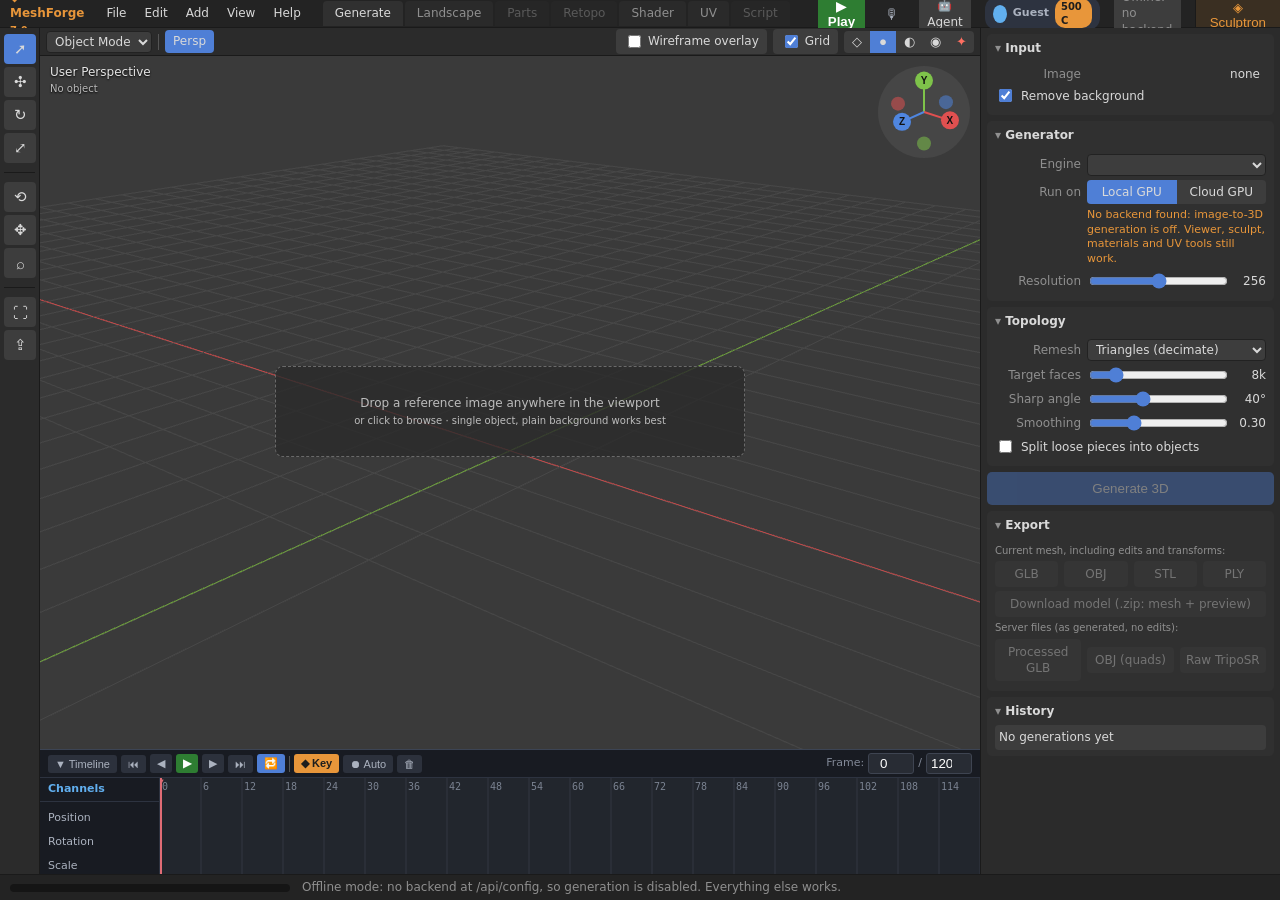
==== commit 44ce8d66: "Add AI Agent Bridge, In-Engine Game Mode, Companion Drone, Google/OpenAI Auth, Animation Timeline & " ====
--- a/meshforge-proto/frontend/index.html
+++ b/meshforge-proto/frontend/index.html
@@ -2,33 +2,41 @@
 <html lang="en">
 <head>
 <meta charset="utf-8"><meta name="viewport" content="width=device-width,initial-scale=1">
-<title>MeshForge · Image to 3D</title>
+<title>MeshForge 7.0 · Image to 3D</title>
 <link rel="stylesheet" href="style.css">
 <script type="importmap">{"imports":{"three":"./vendor/three.module.js","three/addons/":"./vendor/"}}</script>
 </head>
 <body>
 <header class="topbar">
-  <span class="brand">◆ MeshForge</span>
+  <span class="brand">◆ MeshForge <small>7.0</small></span>
   <nav class="menus">
     <div class="menu" tabindex="0"><span>File</span><div class="drop-menu">
-      <button data-act="import">Import image…</button><hr>
+      <button data-act="import">Import image…</button><button data-act="scene">Import scene (GLB / manifest)…</button><button data-act="rigimp">Import rigged character (GLB / glTF)…</button><hr>
       <button data-act="glb">Export GLB (.glb)</button><button data-act="obj">Export OBJ (.obj)</button>
       <button data-act="stl">Export STL (.stl)</button><button data-act="ply">Export PLY (.ply)</button><hr>
-      <button data-act="zip">Download model (.zip: mesh + preview)</button><hr>
+      <button data-act="zip">Download model (.zip: mesh + preview)</button><hr><button data-act="selglb">Export selected object (.glb)</button><button data-act="scenejson">Export scene (scene.json + scene.glb)</button><button data-act="dup">Duplicate object <kbd>Shift+D</kbd></button><button data-act="del">Delete object <kbd>Delete</kbd></button><hr>
       <button data-act="srvglb">Download processed GLB (unedited)</button><button data-act="srvobj">Download processed OBJ, quads (unedited)</button>
       <button data-act="raw">Download raw TripoSR mesh (GLB)</button></div></div>
     <div class="menu" tabindex="0"><span>Edit</span><div class="drop-menu">
       <button data-act="undo">Undo <kbd>Ctrl+Z</kbd></button><button data-act="redo">Redo <kbd>Ctrl+Shift+Z</kbd></button><hr>
-      <button data-act="selall">Select / deselect all <kbd>A</kbd></button><button data-act="edit">Toggle Edit Mode <kbd>Tab</kbd></button><hr>
+      <button data-act="selall">Select / deselect all <kbd>A</kbd></button><button data-act="edit">Toggle Edit Mode <kbd>Tab</kbd></button><button data-act="sculpt">Sculpt Mode on / off</button><hr>
       <button data-act="move">Move tool <kbd>G</kbd></button><button data-act="rotate">Rotate tool <kbd>R</kbd></button><button data-act="scale">Scale tool <kbd>S</kbd></button></div></div>
+    <div class="menu" tabindex="0"><span>Add</span><div class="drop-menu">
+      <button data-act="sph2">Sphere · sculpt base (20k tris)</button><button data-act="sph3">Sphere · sculpt base (80k tris)</button><button data-act="sph4">Sphere · sculpt base (320k tris)</button><hr><button data-act="addsky">Sky dome (Toon Sky)</button><button data-act="addwater">Water plane (Toon Water)</button></div></div>
     <div class="menu" tabindex="0"><span>View</span><div class="drop-menu">
       <button data-act="frame">Frame selected <kbd>Numpad .</kbd></button><button data-act="ortho">Perspective / Ortho <kbd>Numpad 5</kbd></button><hr>
-      <button data-act="front">Front <kbd>Numpad 1</kbd></button><button data-act="right">Right <kbd>Numpad 3</kbd></button><button data-act="top">Top <kbd>Numpad 7</kbd></button></div></div>
-    <div class="menu" tabindex="0"><span>Help</span><div class="drop-menu"><button data-act="keys">Keyboard shortcuts</button></div></div>
+      <button data-act="front">Front <kbd>Numpad 1</kbd></button><button data-act="right">Right <kbd>Numpad 3</kbd></button><button data-act="top">Top <kbd>Numpad 7</kbd></button><hr><button data-act="land">Landscape workspace on / off</button><button data-act="land2scene">Send landscape to scene</button><hr><button data-act="shader">Shader workspace</button><button data-act="uvws">UV workspace (2D paint)</button><button data-act="matlib">Material library window on / off</button></div></div>
+    <div class="menu" tabindex="0"><span>Help</span><div class="drop-menu"><button data-act="keys">Keyboard shortcuts</button><button data-act="skeys">Sculpt mode shortcuts</button></div></div>
   </nav>
-  <div class="tabs"><span class="tab on">Generate</span><span class="tab dim" title="Planned">Parts</span><span class="tab dim" title="Planned">Retopo</span><span class="tab dim" title="Planned">Script</span></div>
+  <div class="tabs"><span class="tab on" id="tabGen" title="Image to 3D">Generate</span><span class="tab" id="tabLand" title="Paint a map into a 3D landscape">Landscape</span><span class="tab dim" title="Planned">Parts</span><span class="tab dim" title="Planned">Retopo</span><span class="tab" id="tabShader" title="Chibili materials, material paint and textures">Shader</span><span class="tab" id="tabUV" title="UV unwrap and 2D texture paint (split view)">UV</span><span class="tab dim" title="Planned">Script</span></div>
   <span class="grow"></span>
+  <button id="btnPlayGame" class="game-btn" title="Play Game inside Viewport (Alt+P / P)">▶ Play</button>
+  <button id="topVoiceBtn" class="ai-btn-icon" title="Voice Command Push-to-Talk (Hold or press V)">🎙</button>
+  <button id="btnOpenAIConsole" class="ib" title="AI Agent Console & Settings">🤖 Agent</button>
+  <div id="userAuthChip" class="auth-chip" title="Google / OpenAI Account & Agent Wallet"><span class="auth-avatar"></span><b id="authName">Guest</b><span id="authCredits" class="wallet-badge">500 C</span></div>
   <span id="device" class="chip">…</span>
+  <span id="triCount" class="chip" hidden>0 tris</span>
+  <button id="sculptron" class="sculptron" title="Sculptron 3D: adaptive-detail sculpting. Triangles under the brush are subdivided as you sculpt (D in Sculpt Mode)">◈ Sculptron 3D</button>
 </header>
 
 <div class="workspace">
@@ -50,7 +58,7 @@
   <!-- Viewport -->
   <section class="viewport">
     <div class="vheader">
-      <select id="mode" class="dd"><option value="object">Object Mode</option><option value="edit">Edit Mode</option></select>
+      <select id="mode" class="dd"><option value="object">Object Mode</option><option value="edit">Edit Mode</option><option value="sculpt">Sculpt Mode</option></select>
       <div class="seg sm" id="selModes" hidden><button data-v="vert" class="on" title="Vertex select (1)">Vert</button><button data-v="edge" title="Edge select (2)">Edge</button><button data-v="face" title="Face select (3)">Face</button></div>
       <span class="sep"></span>
       <button class="ib on" data-view="persp" id="perspBtn" title="Perspective / Ortho (Numpad 5)">Persp</button>
@@ -58,11 +66,19 @@
       <label class="ib"><input type="checkbox" id="ovWire"> Wireframe overlay</label>
       <label class="ib"><input type="checkbox" id="ovGrid" checked> Grid</label>
       <div class="shading" id="shading">
-        <button data-v="wire" title="Wireframe (Z)">◇</button><button data-v="solid" class="on" title="Solid">●</button><button data-v="matcap" title="Matcap">◐</button><button data-v="color" title="Vertex colour">◉</button>
+        <button data-v="wire" title="Wireframe (Z)">◇</button><button data-v="solid" class="on" title="Solid">●</button><button data-v="matcap" title="Matcap">◐</button><button data-v="color" title="Vertex colour / original material">◉</button><button data-v="chibili" class="chib" title="Chibili: toon material preview">✦</button>
       </div>
     </div>
     <canvas id="c"></canvas>
     <canvas id="gizmo" width="96" height="96" title="Click an axis to snap the view"></canvas>
+    <div id="outliner" class="outliner" hidden>
+      <div class="ohead"><b>Scene</b><span class="grow"></span><button id="oDup" title="Duplicate (Shift+D)">⧉</button><button id="oDel" title="Delete (Delete)">🗑</button><button id="oPhoto" title="Show the original photo" hidden>📷</button></div>
+      <ul id="olist"></ul>
+      <label class="oexp" title="Spread objects apart along Z">Explode <input id="explode" type="range" min="0" max="2" step="0.05" value="0"></label>
+    </div>
+    <img id="photoOv" class="photo-ov" alt="original photo" hidden>
+    <input id="rigFile" type="file" accept=".glb,.gltf" hidden>
+    <input id="sceneFile" type="file" accept=".json,.glb,.gltf,application/json,model/gltf-binary" multiple hidden>
     <div class="vinfo" id="vinfo">User Perspective<br><small>No object</small></div>
     <label id="drop" class="drop">
       <input id="file" type="file" accept="image/*" hidden>
@@ -77,13 +93,15 @@
         <tr><td>X / Y / Z (while moving)</td><td>Lock to an axis (press again to unlock)</td></tr>
         <tr><td>Ctrl (while moving)</td><td>Snap: 0.1 units, 15°, 0.1× scale</td></tr>
         <tr><td>Esc / right click</td><td>Cancel the current move</td></tr>
-        <tr><td>Tab</td><td>Object Mode ⇄ Edit Mode</td></tr>
+        <tr><td>Tab</td><td>Object Mode ⇄ Edit Mode (from Sculpt Mode: back to Object Mode)</td></tr>
+        <tr><td>Mode menu ▸ Sculpt Mode</td><td>Sculpt the selected object (H inside Sculpt Mode lists the brush keys)</td></tr>
         <tr><td>1 / 2 / 3 (Edit Mode)</td><td>Vertex / Edge / Face select</td></tr>
         <tr><td>A / Alt+A</td><td>Select all (toggle) / deselect all</td></tr>
         <tr><td>Ctrl+Z / Ctrl+Shift+Z</td><td>Undo / Redo</td></tr>
         <tr><td>MMB drag / Shift+MMB / wheel</td><td>Orbit / Pan / Zoom</td></tr>
         <tr><td>Numpad 1/3/7 (Ctrl = opposite), 5, .</td><td>Front/Right/Top, Persp/Ortho, Frame</td></tr>
         <tr><td>Z</td><td>Toggle wireframe shading</td></tr>
+        <tr><td>Delete / Shift+D</td><td>Delete / duplicate the selected object (v6 scenes)</td></tr>
       </table></div>
   </section>
 
--- a/meshforge-proto/frontend/style.css
+++ b/meshforge-proto/frontend/style.css
@@ -58,3 +58,168 @@
 .hint0{color:var(--mute);font-size:11px;margin-top:4px}
 button.btn{border:0;font:inherit;cursor:pointer}button.btn:disabled{opacity:.4;cursor:not-allowed}
 [hidden]{display:none!important}
+/* v4: Landscape workspace */
+.tab{cursor:pointer}
+body.land .workspace{grid-template-columns:40px 1fr 330px}
+body.land .props>:not(#landPanel){display:none}
+body.land #selModes,body.land #mode,body.land .keys{display:none}
+#landPanel{display:flex;flex-direction:column;gap:6px}
+.palette{display:flex;gap:4px;align-items:center;margin:6px 0}.palette span{color:var(--mute);margin-left:6px}
+.swatch{width:26px;height:22px;border:2px solid #222;border-radius:4px;cursor:pointer}.swatch.on{border-color:var(--orange)}
+.paintwrap{position:relative;width:100%;aspect-ratio:1;background:#222;border-radius:4px;overflow:hidden}
+.paintwrap canvas{position:absolute;inset:0;width:100%;height:100%;image-rendering:pixelated}
+#lOver{cursor:crosshair;touch-action:none}.paintwrap.over{outline:2px solid var(--orange)}
+#lRegions{list-style:none;margin:0;padding:0;display:flex;flex-direction:column;gap:3px}
+#lRegions li{display:grid;grid-template-columns:1fr auto;gap:0 6px;padding:4px 6px;background:var(--wid2);border-radius:4px;cursor:pointer}
+#lRegions li span{color:var(--mute);font-size:11px;grid-column:1}#lRegions li input{grid-row:1/3;grid-column:2}
+#lRegions li.sel{outline:1px solid var(--orange)}#lRegions li.empty{color:var(--mute);cursor:default;display:block}
+.txt{background:var(--wid2);color:var(--text);border:1px solid #222;border-radius:4px;padding:2px 4px;font:inherit;width:100%;min-width:0}
+#landPanel .primary{width:100%;margin-top:4px}
+/* v5: Sculpt mode */
+.topbar{padding-right:0}
+.sculptron{align-self:stretch;background:#3a2f22;color:var(--orange);border:0;border-left:1px solid var(--line);padding:0 14px;font:600 12px inherit;cursor:pointer}
+.sculptron:hover{background:#4a3a28}.sculptron.on{background:var(--orange);color:#1d1d1d}
+#triCount.warn{background:#6a3a1a;color:#ffd0a0}
+body.sculpt .props>:not(#sculptPanel){display:none}
+body.sculpt #selModes,body.sculpt .keys,body.sculpt #drop{display:none}
+body.sculpt #c{cursor:crosshair}
+#sculptPanel{display:flex;flex-direction:column;gap:6px}
+#brushPalette{position:absolute;left:8px;top:92px;z-index:3;display:flex;flex-direction:column;gap:2px;background:#262626e8;border:1px solid #111;border-radius:6px;padding:5px;width:148px}
+#brushPalette .ptitle{color:var(--mute);font-size:11px;padding:2px 4px 4px}
+#brushPalette button{display:grid;grid-template-columns:22px 1fr auto;align-items:center;gap:6px;background:var(--wid2);border:0;border-radius:4px;color:var(--text);padding:4px 6px;font:inherit;cursor:pointer;text-align:left}
+#brushPalette button:hover{background:var(--wid)}#brushPalette button.on{background:var(--acc)}
+#brushPalette kbd{margin:0;color:#bbb}
+.lazydot{position:absolute;width:8px;height:8px;margin:-4px 0 0 -4px;border-radius:50%;background:var(--orange);pointer-events:none;z-index:4}
+
+/* v6 scene outliner */
+.outliner{position:absolute;top:36px;right:110px;width:220px;max-height:60%;display:flex;flex-direction:column;background:#232323e8;border:1px solid #444;border-radius:4px;z-index:3;font-size:12px;color:#ddd}
+.outliner .ohead{display:flex;align-items:center;gap:4px;padding:4px 6px;border-bottom:1px solid #444}.outliner .grow{flex:1}
+.outliner button{background:#333;border:1px solid #555;color:#ddd;border-radius:3px;cursor:pointer;padding:1px 5px}
+.outliner ul{list-style:none;margin:0;padding:2px 0;overflow:auto}
+.outliner li{display:flex;align-items:center;gap:5px;padding:2px 6px;cursor:pointer}.outliner li:hover{background:#333}.outliner li.sel{background:#5a3d1a;color:#fff}
+.outliner li .lbl{flex:1;overflow:hidden;text-overflow:ellipsis;white-space:nowrap}.outliner li.hid .lbl{opacity:.45}
+.outliner .eye{border:none;background:none;padding:0 2px}.outliner .badge{font-size:9px;padding:0 4px;border-radius:6px;background:#3d4a5c;color:#cfe}
+.outliner .oexp{display:flex;gap:6px;align-items:center;padding:4px 6px;border-top:1px solid #444}.outliner .oexp input{flex:1}
+.photo-ov{position:absolute;left:10px;bottom:28px;max-width:38%;max-height:45%;border:2px solid #666;z-index:3;opacity:.95}
+/* ---------- v7: Chibili / Shader / UV (own accent: coral + teal) ---------- */
+:root{--chib:#ff6f61;--chib2:#2ec4b6}
+.tab{cursor:pointer}.tab.dim{cursor:default}#tabShader.on,#tabUV.on{box-shadow:inset 0 2px 0 var(--chib)}
+#shading .chib{color:var(--chib)}#shading .chib.on{background:var(--chib);color:#fff}
+.ws-panel{display:none;flex-direction:column;gap:6px}
+body.ws-shader .props>:not(#shaderPanel),body.ws-uv .props>:not(#shaderPanel):not(#uvPanel){display:none}
+body.ws-shader #shaderPanel,body.ws-uv #shaderPanel{display:flex}
+body.ws-uv #uvPanel{display:flex}
+.ws-panel .acc{border-left:3px solid var(--chib)}
+.matlib{position:absolute;left:8px;right:8px;bottom:8px;z-index:6;background:rgba(36,36,40,.94);border:1px solid #111;border-top:2px solid var(--chib);border-radius:6px;padding:4px 6px 6px;max-height:190px;display:flex;flex-direction:column}
+.matlib.folded .mlgrid,.matlib.folded .mlhint{display:none}
+.mlhead{display:flex;align-items:center;gap:6px;font-weight:600}.mlhead .btn{padding:1px 7px}
+.mlfold{background:none;border:0;color:var(--text);cursor:pointer;font-size:12px}
+.mlgrid{display:flex;gap:6px;overflow-x:auto;padding-top:4px}
+.mlsw{flex:0 0 auto;width:74px;text-align:center;cursor:grab;border:2px solid transparent;border-radius:6px;padding:2px;background:#26262a}
+.mlsw img{width:64px;height:64px;display:block;margin:0 auto;border-radius:4px}.mlsw span{display:block;font-size:10px;white-space:nowrap;overflow:hidden;text-overflow:ellipsis}
+.mlsw.on{border-color:var(--chib)}.mlsw:hover{background:#34343a}
+.mlhint{font-size:10px;color:var(--mute)}
+.mlmenu{position:fixed;z-index:50;background:#222;border:1px solid #111;border-radius:4px;padding:3px;display:flex;flex-direction:column;min-width:110px}
+.mlmenu button{background:none;border:0;color:var(--text);text-align:left;padding:4px 8px;cursor:pointer}.mlmenu button:hover{background:var(--chib);color:#fff}
+.slotbox{display:flex;gap:4px}.slots{flex:1;list-style:none;margin:0;padding:2px;background:#232323;border:1px solid #111;border-radius:4px;min-height:54px;max-height:120px;overflow:auto}
+.slots li{padding:2px 5px;cursor:pointer;display:flex;gap:6px;align-items:center;border-radius:3px}.slots li.on{background:var(--chib2);color:#05201e}
+.slots li i{display:inline-block;width:12px;height:12px;border-radius:3px;border:1px solid #000}
+.slotbtns{display:flex;flex-direction:column;gap:3px}.slotbtns .btn{padding:1px 7px}
+.ptoggle.on{background:var(--chib);color:#fff}
+.cwheel{display:flex;flex-direction:column;gap:4px;align-items:center}.cwheel canvas{cursor:crosshair;border-radius:50%}
+.cwrow{display:flex;gap:6px;align-items:center;width:100%}.cwv{flex:1}.cwsw{width:22px;height:22px;border-radius:4px;border:1px solid #000}.cwhex{width:80px}
+.paintdot{position:absolute;pointer-events:none;border:1.5px solid #fff;border-radius:50%;box-shadow:0 0 0 1px rgba(0,0,0,.6);z-index:7;display:none}
+body.mpaint .paintdot{display:block}body.mpaint #c{cursor:none}
+.hint0{font-size:10px;color:var(--mute)}
+body.ws-shader.sculpt #sculptPanel,body.ws-uv.sculpt #sculptPanel{display:flex}body.ws-shader.sculpt #shaderPanel{display:none}
+/* v7 UV split view */
+body.uvsplit #c{width:50%}
+#uv2d{position:absolute;top:0;right:0;bottom:0;width:50%;background:#1e1e22;border-left:2px solid var(--chib2,#2ec4b6);display:flex;flex-direction:column;z-index:5}
+#uv2d[hidden]{display:none}
+#uv2d .uvbar{height:28px;display:flex;align-items:center;gap:6px;padding:0 8px;background:#2a2a30;color:#ddd;font-size:12px;flex:none}
+#uv2d .uvbar .grow{flex:1}
+#uv2d .seg{display:flex;gap:2px}
+#uv2d .seg button,#uv2d .uvsync{background:#3a3a42;border:1px solid #4a4a54;color:#ddd;border-radius:4px;width:26px;height:22px;display:grid;place-items:center;cursor:pointer;padding:0}
+#uv2d .seg button.on,#uv2d .uvsync.on{background:var(--chib,#ff6f61);color:#fff;border-color:transparent}
+#uv2d canvas{flex:1;display:block;width:100%;min-height:0;touch-action:none}
+#uv2d .uvhint{position:absolute;bottom:4px;right:8px;font-size:11px;color:#999;pointer-events:none}
+.uvscale{display:inline-block;width:70px;height:8px;margin-left:6px;border-radius:4px;background:linear-gradient(90deg,#0d5c73,#3dc7a8,#fad952,#ff7061,#d1298c)}
+#uvPanel .hint0{font-size:11px;opacity:.75;line-height:1.35}
+#uvPanel .row.wrap{flex-wrap:wrap}
+#uv2d .uvbar .btn{width:auto;flex:none;padding:0 10px;height:22px;line-height:20px}
+.uvmenu{position:fixed;z-index:60;display:flex;flex-direction:column;min-width:180px}.uvmenu[hidden]{display:none}.uvmenu b{padding:4px 10px;font-size:11px;opacity:.7}.uvmenu button{text-align:left}
+
+/* ---------- AI Agent Console ---------- */
+.ai-console{position:fixed;bottom:32px;right:16px;width:340px;height:420px;background:#20232ae6;border:1px solid #3c4454;border-radius:8px;display:flex;flex-direction:column;z-index:100;backdrop-filter:blur(8px);box-shadow:0 8px 28px rgba(0,0,0,.6)}
+.ai-console.hidden{display:none}
+.ai-header{display:flex;align-items:center;gap:8px;padding:8px 12px;background:#181b22;border-bottom:1px solid #2d3340;border-radius:8px 8px 0 0}
+.ai-title{font-weight:700;color:#61afef;display:flex;align-items:center;gap:6px}
+.ai-dot{width:8px;height:8px;border-radius:50%;background:#98c379;box-shadow:0 0 6px #98c379}
+.ai-btn-icon{background:none;border:0;color:#abb2bf;font-size:14px;cursor:pointer;padding:2px 6px;border-radius:4px}
+.ai-btn-icon:hover{background:#2c313c;color:#fff}
+.ai-btn-icon.active{background:#e06c75;color:#fff;animation:pulse 1.2s infinite}
+@keyframes pulse{0%{box-shadow:0 0 0 0 rgba(224,108,117,.7)}70%{box-shadow:0 0 0 8px rgba(224,108,117,0)}100%{box-shadow:0 0 0 0 rgba(224,108,117,0)}}
+.ai-settings{background:#1a1d24;padding:8px;border-bottom:1px solid #2d3340;display:flex;flex-direction:column;gap:6px;font-size:11px}
+.ai-settings.hidden{display:none}
+.ai-set-row{display:flex;gap:6px;align-items:center}
+.ai-set-row label{width:110px;color:#828997}
+.ai-inp{flex:1;background:#282c34;border:1px solid #3e4451;color:#dcdfe4;padding:3px 6px;border-radius:4px;font-size:11px}
+.btn-gsi{background:#4285f4;color:#fff;border:0;border-radius:4px;padding:4px 8px;cursor:pointer;font-weight:600}
+.btn.sm{padding:3px 8px;font-size:11px}
+.ai-log{flex:1;padding:10px;overflow-y:auto;display:flex;flex-direction:column;gap:8px}
+.ai-msg{padding:6px 10px;border-radius:6px;max-width:85%;line-height:1.4;font-size:11.5px}
+.ai-msg.bot{background:#2c313c;color:#e5c07b;align-self:flex-start;border-left:3px solid #61afef}
+.ai-msg.user{background:#4f7fd6;color:#fff;align-self:flex-end}
+.ai-form{display:flex;padding:6px 8px;background:#181b22;border-top:1px solid #2d3340;border-radius:0 0 8px 8px}
+.ai-form input{flex:1;background:#282c34;border:1px solid #3e4451;border-radius:4px;padding:6px 8px;color:#fff;font:inherit}
+.ai-send{background:#61afef;color:#1e1e24;border:0;font-weight:600;padding:0 12px;margin-left:6px;border-radius:4px;cursor:pointer}
+
+/* ---------- 3D Companion Speech Bubble ---------- */
+.companion-bubble{position:fixed;pointer-events:none;background:#1e222bb8;color:#e5c07b;border:1px solid #61afef;padding:6px 12px;border-radius:12px;font-size:11.5px;max-width:240px;transform:translate(-50%,-100%);z-index:90;backdrop-filter:blur(6px);box-shadow:0 4px 16px rgba(0,0,0,.5);transition:opacity .2s}
+.companion-bubble.hidden{opacity:0;visibility:hidden}
+.bubble-icon{margin-right:4px}
+
+/* ---------- Game Mode (Play in Viewport / PIE) ---------- */
+.game-btn{background:#2e7d32;color:#fff;font-weight:700;border:0;padding:3px 10px;border-radius:4px;cursor:pointer;display:flex;align-items:center;gap:4px}
+.game-btn:hover{background:#388e3c}
+body.in-game .shelf,body.in-game .props,body.in-game .vheader,body.in-game .statusbar,body.in-game .keys,body.in-game .topbar{display:none!important}
+body.in-game .workspace{grid-template-columns:1fr;height:100vh}
+body.in-game #c{cursor:crosshair}
+.game-hud{position:fixed;inset:0;pointer-events:none;z-index:80;display:flex;flex-direction:column;justify-content:space-between;padding:16px}
+.game-hud.hidden{display:none}
+.hud-crosshair{position:absolute;top:50%;left:50%;transform:translate(-50%,-50%);color:#00e5ff;font-size:24px;font-weight:300;text-shadow:0 0 4px #000}
+.hud-top{display:flex;gap:12px;align-items:center;pointer-events:auto}
+.hud-chip{background:#181b22cc;border:1px solid #3c4454;color:#dcdfe4;padding:4px 12px;border-radius:16px;font-size:12px}
+.hud-exit{margin-left:auto;background:#e05555;color:#fff;border:0;border-radius:4px;padding:6px 12px;cursor:pointer;font-weight:600}
+.hud-prompt{align-self:center;background:#e8963acc;color:#000;padding:8px 16px;border-radius:8px;font-weight:700;font-size:13px;animation:pulse 1s infinite}
+.hud-prompt.hidden{display:none}
+.hud-bottom{display:flex;flex-direction:column;gap:6px;width:320px}
+.hud-bar{height:10px;background:#1e222b;border:1px solid #4f7fd6;border-radius:5px;overflow:hidden}
+.hud-bar-fill{display:block;height:100%;background:linear-gradient(90deg,#00e5ff,#4f7fd6)}
+.hud-hint{color:#abb2bf;font-size:11px;text-shadow:0 1px 2px #000}
+
+/* ---------- User Auth & Wallet Chip ---------- */
+.auth-chip{display:flex;align-items:center;gap:6px;background:#2d3340;padding:2px 8px;border-radius:12px;cursor:pointer;font-size:11px;color:#abb2bf}
+.auth-chip:hover{background:#3b4252;color:#fff}
+.auth-avatar{width:18px;height:18px;border-radius:50%;background:#61afef;object-fit:cover}
+.wallet-badge{background:#e8963a;color:#1d1d1d;font-weight:700;padding:1px 6px;border-radius:10px;font-size:10px}
+
+/* ---------- Animation Timeline & Dopesheet ---------- */
+.anim-timeline-bar{position:fixed;bottom:26px;left:40px;right:300px;background:#1e222be8;border-top:1px solid #3c4454;z-index:30;display:flex;flex-direction:column;backdrop-filter:blur(6px);transition:height .25s ease}
+.anim-timeline-bar.collapsed .anim-dopesheet-wrap{display:none}
+.anim-transport{height:28px;background:#181b22;display:flex;align-items:center;gap:4px;padding:0 8px;border-bottom:1px solid #2d3340}
+.anim-btn{background:#2c313c;border:0;color:#abb2bf;padding:3px 7px;border-radius:3px;cursor:pointer;font-size:11px}
+.anim-btn:hover{background:#3e4451;color:#fff}
+.anim-btn.on{background:#4f7fd6;color:#fff}
+.anim-btn.play{background:#2e7d32;color:#fff;font-weight:700}
+.anim-btn.key{background:#e8963a;color:#1d1d1d;font-weight:700}
+.anim-frame-input{display:flex;align-items:center;gap:4px;font-size:11px;color:#828997}
+.anim-frame-input input{width:46px;background:#282c34;border:1px solid #3e4451;color:#fff;padding:2px 4px;border-radius:3px;text-align:center}
+.anim-dopesheet-wrap{display:grid;grid-template-columns:120px 1fr;height:96px;background:#20232a}
+.anim-tracks-list{background:#181b22;border-right:1px solid #2d3340;display:flex;flex-direction:column;font-size:11px}
+.track-hdr{padding:4px 8px;font-weight:700;color:#61afef;border-bottom:1px solid #2d3340}
+.track-row{padding:4px 8px;color:#abb2bf;height:24px;line-height:24px}
+.anim-ruler-wrap{position:relative;overflow:hidden;background:#20232a;cursor:pointer}
+#tlDopesheetCanvas{display:block;width:100%;height:100%}
+.anim-playhead{position:absolute;top:0;bottom:0;width:2px;background:#e06c75;pointer-events:none}
+.anim-playhead::before{content:"▼";position:absolute;top:-2px;left:-4px;color:#e06c75;font-size:10px}
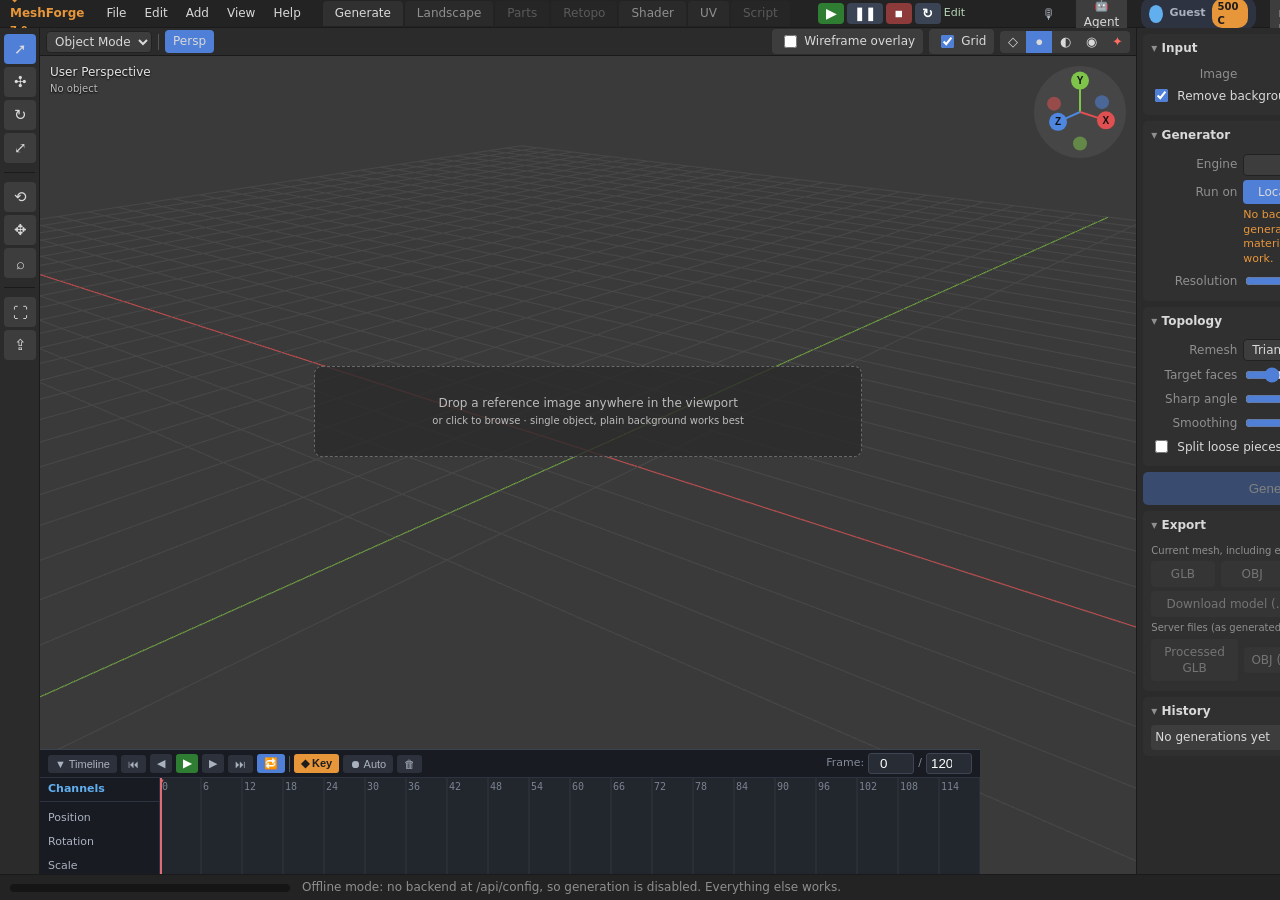
==== commit 26ee94ae: "Run Play on the open scene and fix Object Mode transforms Play, pause, stop and restart now simulate" ====
--- a/meshforge-proto/frontend/index.html
+++ b/meshforge-proto/frontend/index.html
@@ -11,7 +11,7 @@
   <span class="brand">◆ MeshForge <small>7.0</small></span>
   <nav class="menus">
     <div class="menu" tabindex="0"><span>File</span><div class="drop-menu">
-      <button data-act="import">Import image…</button><button data-act="scene">Import scene (GLB / manifest)…</button><button data-act="rigimp">Import rigged character (GLB / glTF)…</button><hr>
+      <button data-act="import">Import image…</button><button data-act="scene">Import scene (GLB / manifest)…</button><button data-act="rigimp">Import rigged character (GLB / glTF)…</button><button data-act="samplekiosk">Load sample scene (kiosk)…</button><hr>
       <button data-act="glb">Export GLB (.glb)</button><button data-act="obj">Export OBJ (.obj)</button>
       <button data-act="stl">Export STL (.stl)</button><button data-act="ply">Export PLY (.ply)</button><hr>
       <button data-act="zip">Download model (.zip: mesh + preview)</button><hr><button data-act="selglb">Export selected object (.glb)</button><button data-act="scenejson">Export scene (scene.json + scene.glb)</button><button data-act="dup">Duplicate object <kbd>Shift+D</kbd></button><button data-act="del">Delete object <kbd>Delete</kbd></button><hr>
@@ -30,7 +30,13 @@
   </nav>
   <div class="tabs"><span class="tab on" id="tabGen" title="Image to 3D">Generate</span><span class="tab" id="tabLand" title="Paint a map into a 3D landscape">Landscape</span><span class="tab dim" title="Planned">Parts</span><span class="tab dim" title="Planned">Retopo</span><span class="tab" id="tabShader" title="Chibili materials, material paint and textures">Shader</span><span class="tab" id="tabUV" title="UV unwrap and 2D texture paint (split view)">UV</span><span class="tab dim" title="Planned">Script</span></div>
   <span class="grow"></span>
-  <button id="btnPlayGame" class="game-btn" title="Play Game inside Viewport (Alt+P / P)">▶ Play</button>
+  <div class="play-transport" id="playTransport" title="Play runs the current scene">
+    <button id="btnPlayGame" class="game-btn" title="Play the current scene (Alt+P)">▶</button>
+    <button id="btnPauseGame" class="game-btn alt" title="Pause">❚❚</button>
+    <button id="btnStopGame" class="game-btn stop" title="Stop and restore the scene (Esc)">■</button>
+    <button id="btnRestartGame" class="game-btn alt" title="Restart from the start of the timeline">↻</button>
+    <span id="playState">Edit</span>
+  </div>
   <button id="topVoiceBtn" class="ai-btn-icon" title="Voice Command Push-to-Talk (Hold or press V)">🎙</button>
   <button id="btnOpenAIConsole" class="ib" title="AI Agent Console & Settings">🤖 Agent</button>
   <div id="userAuthChip" class="auth-chip" title="Google / OpenAI Account & Agent Wallet"><span class="auth-avatar"></span><b id="authName">Guest</b><span id="authCredits" class="wallet-badge">500 C</span></div>
@@ -84,10 +90,23 @@
       <input id="file" type="file" accept="image/*" hidden>
       <span>Drop a reference image anywhere in the viewport<br><small>or click to browse · single object, plain background works best</small></span>
     </label>
-    <div class="keys">Click select · G move · R rotate · S scale (X/Y/Z axis, Ctrl snap, Esc cancel) · Tab Edit Mode · Ctrl+Z undo · MMB orbit · Shift+MMB pan · Wheel zoom · Numpad 1/3/7 · . frame</div>
+    <div id="xform" class="xform" hidden>
+      <div class="xh"><b>Transform</b><button type="button" id="spaceBtn" title="Local or global gizmo axes">Global</button><label class="snap"><input id="snapOn" type="checkbox"> Snap</label></div>
+      <div class="xr" data-ch="position"><span>Location</span><input data-a="0" type="number" step="0.01"><input data-a="1" type="number" step="0.01"><input data-a="2" type="number" step="0.01"></div>
+      <div class="xr" data-ch="rotation"><span>Rotation</span><input data-a="0" type="number" step="1"><input data-a="1" type="number" step="1"><input data-a="2" type="number" step="1"></div>
+      <div class="xr" data-ch="scale"><span>Scale</span><input data-a="0" type="number" step="0.01"><input data-a="1" type="number" step="0.01"><input data-a="2" type="number" step="0.01"></div>
+      <div class="xtools"><span>Align</span><button type="button" data-align="x">X</button><button type="button" data-align="y">Y</button><button type="button" data-align="z">Z</button><button type="button" id="groundBtn" title="Rest the selection on Y = 0">Ground</button></div>
+      <div class="xsteps"><span>Steps</span><input id="snapMove" type="number" step="0.01" min="0.001" value="0.1" title="Move snap"><input id="snapRot" type="number" step="1" min="1" value="15" title="Rotate snap, degrees"><input id="snapScale" type="number" step="0.01" min="0.001" value="0.1" title="Scale snap"></div>
+      <div class="xh"><b>Behaviours</b><select id="behType"></select><button type="button" id="behAdd" title="Attach a behaviour to the active object">+</button></div>
+      <div id="behList"></div>
+    </div>
+    <div class="keys">Click select · Shift+click add · drag box select · G/R/S (X/Y/Z, Ctrl snap) · Esc clears selection · Alt+P play · Esc stop · Ctrl+Z undo</div>
     <div id="help" class="help" hidden><b>Keyboard shortcuts</b> <small>(click to close)</small>
       <table>
-        <tr><td>Left click</td><td>Select object / element (Shift = add/toggle)</td></tr>
+        <tr><td>Left click</td><td>Select object / element (Shift = add or toggle)</td></tr>
+        <tr><td>Drag (Select tool)</td><td>Box select objects or elements</td></tr>
+        <tr><td>Esc (Object Mode)</td><td>Clear the selection highlight</td></tr>
+        <tr><td>Alt+P / Esc while playing</td><td>Play or pause / stop and restore the scene</td></tr>
         <tr><td>Left drag (Select tool, Edit Mode)</td><td>Box select visible elements</td></tr>
         <tr><td>G / R / S</td><td>Move / Rotate / Scale with the mouse; click or Enter to confirm</td></tr>
         <tr><td>X / Y / Z (while moving)</td><td>Lock to an axis (press again to unlock)</td></tr>
--- a/meshforge-proto/frontend/style.css
+++ b/meshforge-proto/frontend/style.css
@@ -96,7 +96,7 @@
 .outliner .ohead{display:flex;align-items:center;gap:4px;padding:4px 6px;border-bottom:1px solid #444}.outliner .grow{flex:1}
 .outliner button{background:#333;border:1px solid #555;color:#ddd;border-radius:3px;cursor:pointer;padding:1px 5px}
 .outliner ul{list-style:none;margin:0;padding:2px 0;overflow:auto}
-.outliner li{display:flex;align-items:center;gap:5px;padding:2px 6px;cursor:pointer}.outliner li:hover{background:#333}.outliner li.sel{background:#5a3d1a;color:#fff}
+.outliner li{display:flex;align-items:center;gap:5px;padding:2px 6px;cursor:pointer}.outliner li:hover{background:#333}.outliner li.sel{background:#5a3d1a;color:#fff}.outliner li.active{box-shadow:inset 2px 0 0 #ff9a2e}
 .outliner li .lbl{flex:1;overflow:hidden;text-overflow:ellipsis;white-space:nowrap}.outliner li.hid .lbl{opacity:.45}
 .outliner .eye{border:none;background:none;padding:0 2px}.outliner .badge{font-size:9px;padding:0 4px;border-radius:6px;background:#3d4a5c;color:#cfe}
 .outliner .oexp{display:flex;gap:6px;align-items:center;padding:4px 6px;border-top:1px solid #444}.outliner .oexp input{flex:1}
@@ -223,3 +223,26 @@
 #tlDopesheetCanvas{display:block;width:100%;height:100%}
 .anim-playhead{position:absolute;top:0;bottom:0;width:2px;background:#e06c75;pointer-events:none}
 .anim-playhead::before{content:"▼";position:absolute;top:-2px;left:-4px;color:#e06c75;font-size:10px}
+
+/* Object-mode transform panel and scene play transport */
+.play-transport{display:flex;align-items:center;gap:3px;margin-right:6px}
+.play-transport .game-btn{min-width:26px;justify-content:center;padding:3px 7px}
+.play-transport .game-btn.alt{background:#3a4454}
+.play-transport .game-btn.stop{background:#8d3a3a}
+.play-transport .game-btn.on{outline:2px solid #d7ffd7}
+#playState{font-size:11px;color:#b7d7b7;min-width:72px}
+body.mf-sim #c{box-shadow:inset 0 0 0 2px #2e7d32}
+.xform{position:absolute;top:36px;left:8px;width:248px;background:#232323ee;border:1px solid #444;border-radius:4px;z-index:4;padding:6px 8px;font-size:11px;color:#ddd}
+.xform .xh,.xform .xr,.xform .xtools,.xform .xsteps{display:flex;align-items:center;gap:4px;margin:3px 0}
+.xform .xh b{flex:1}
+.xform .xr span,.xform .xtools span,.xform .xsteps span{width:58px;color:#aaa}
+.xform input[type=number]{width:52px;background:#1b1b1b;color:#eee;border:1px solid #555;border-radius:3px;padding:2px}
+.xform button,.xform select{background:#333;color:#eee;border:1px solid #555;border-radius:3px;cursor:pointer;padding:1px 6px}
+.xform .snap{display:flex;align-items:center;gap:3px;color:#ccc}
+.beh-row{display:flex;flex-wrap:wrap;gap:4px;align-items:center;margin:2px 0}
+.xform .beh-row input,.xform .beh-row textarea,.xform .beh-row select{background:#1b1b1b;color:#eee;border:1px solid #555;border-radius:3px}
+.xform .beh-row input{width:64px}
+.xform .beh-row label{display:inline-flex;gap:3px;align-items:center;color:#aaa}
+.beh-row textarea{width:100%;min-height:48px;font:11px/1.3 monospace}
+.beh-row .rm{margin-left:auto}
+body.mf-sim .xform{display:none}
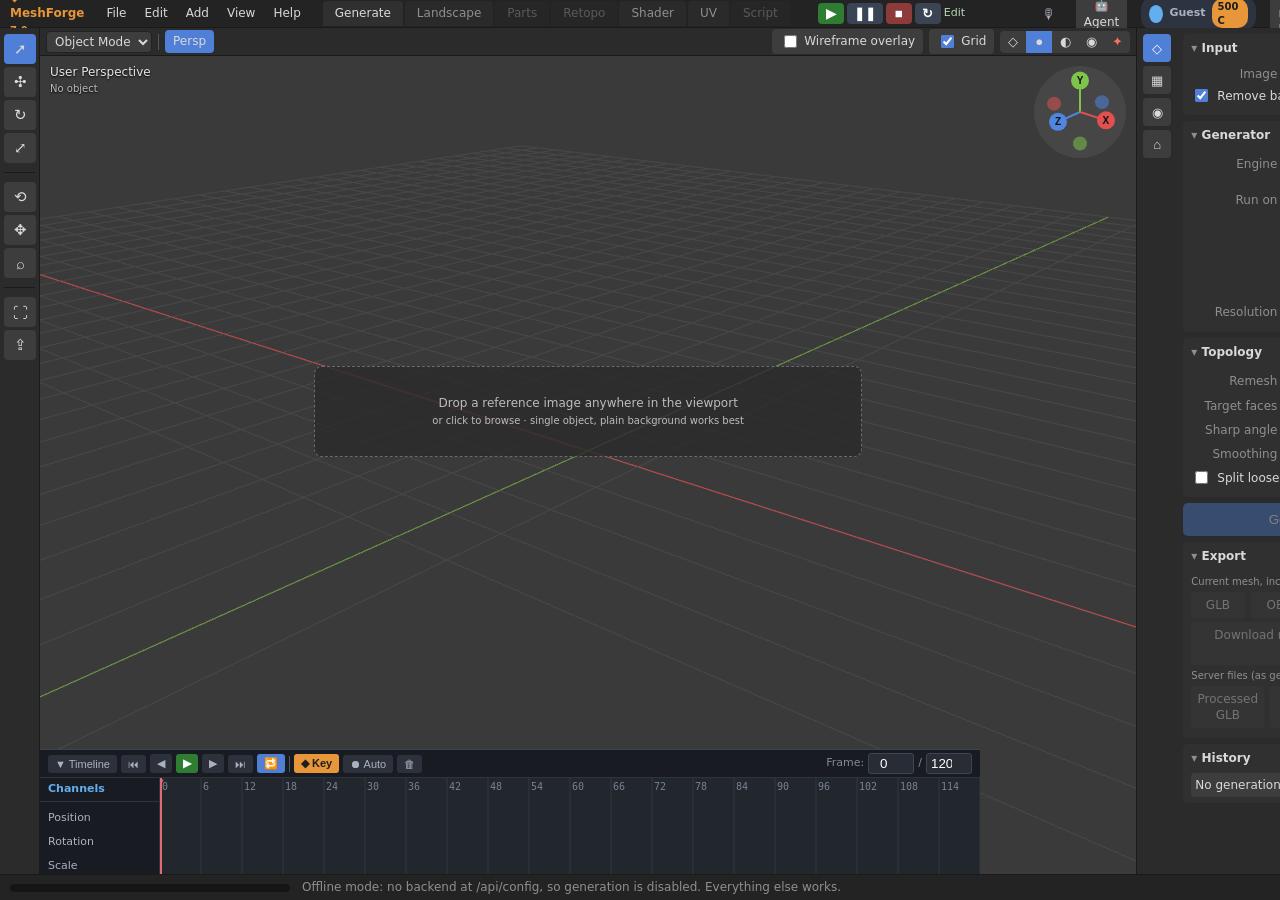
==== commit 8c843eb9: "Save projects, bring landscape into the scene, and extend Edit selection A .meshforge file round-tri" ====
--- a/meshforge-proto/frontend/index.html
+++ b/meshforge-proto/frontend/index.html
@@ -11,6 +11,7 @@
   <span class="brand">◆ MeshForge <small>7.0</small></span>
   <nav class="menus">
     <div class="menu" tabindex="0"><span>File</span><div class="drop-menu">
+      <button data-act="newproj">New project</button><button data-act="openproj">Open project…</button><button data-act="saveproj">Save <kbd>Ctrl+S</kbd></button><button data-act="saveas">Save as…</button><hr>
       <button data-act="import">Import image…</button><button data-act="scene">Import scene (GLB / manifest)…</button><button data-act="rigimp">Import rigged character (GLB / glTF)…</button><button data-act="samplekiosk">Load sample scene (kiosk)…</button><hr>
       <button data-act="glb">Export GLB (.glb)</button><button data-act="obj">Export OBJ (.obj)</button>
       <button data-act="stl">Export STL (.stl)</button><button data-act="ply">Export PLY (.ply)</button><hr>
@@ -85,6 +86,7 @@
     <img id="photoOv" class="photo-ov" alt="original photo" hidden>
     <input id="rigFile" type="file" accept=".glb,.gltf" hidden>
     <input id="sceneFile" type="file" accept=".json,.glb,.gltf,application/json,model/gltf-binary" multiple hidden>
+    <input id="projectFile" type="file" accept=".meshforge,.json,application/json" hidden>
     <div class="vinfo" id="vinfo">User Perspective<br><small>No object</small></div>
     <label id="drop" class="drop">
       <input id="file" type="file" accept="image/*" hidden>
--- a/meshforge-proto/frontend/style.css
+++ b/meshforge-proto/frontend/style.css
@@ -23,7 +23,15 @@
 .keys{position:absolute;bottom:6px;left:10px;color:#9a9a9a;font-size:11px;z-index:2}
 .drop{position:absolute;inset:40% 25% auto;padding:28px;border:1.5px dashed #6a6a6a;border-radius:8px;text-align:center;color:#bdbdbd;background:#2b2b2bcc;cursor:pointer;z-index:2}
 .drop.over{border-color:var(--orange)}.drop.hidden{display:none}.viewport.over{outline:2px solid var(--orange);outline-offset:-2px}
-.props{background:var(--panel);border-left:1px solid var(--line);overflow:auto;padding:6px;display:flex;flex-direction:column;gap:6px}
+.props{background:var(--panel);border-left:1px solid var(--line);overflow:auto;padding:6px;display:grid;grid-template-columns:34px minmax(0,1fr);align-content:start;gap:6px}
+#sideTabs{display:flex;flex-direction:column;gap:4px;position:sticky;top:0;grid-column:1;grid-row:1 / span 40}
+.props > *:not(#sideTabs){grid-column:2}
+#sideTabs button{width:28px;height:28px;background:var(--wid2);border:0;border-radius:4px;color:var(--text);cursor:pointer}
+#sideTabs button.on{background:var(--acc);color:#fff}
+body[data-side="object"] .props > details[data-side="edit"],body[data-side="object"] #editPanel{display:none}
+body[data-side="edit"] .props > details:not(#editPanel),body[data-side="edit"] .props > div:not(#sideTabs):not(#editPanel){display:none}
+body[data-side="sculpt"] .props > *:not(#sideTabs):not(#sculptPanel){display:none}
+body[data-side="land"] .props > *:not(#sideTabs):not(#landPanel){display:none}
 details{background:var(--area);border-radius:5px;padding:0 8px 6px}details:not([open]){padding-bottom:0}
 summary{padding:6px 0;font-weight:600;cursor:pointer;list-style:none}summary::before{content:"▸ ";color:var(--mute)}details[open] summary::before{content:"▾ "}
 .row{display:grid;grid-template-columns:86px 1fr auto;gap:6px;align-items:center;margin:4px 0}.row>span{color:var(--mute);text-align:right}.row.chk{display:flex;gap:6px}
@@ -61,7 +69,7 @@
 /* v4: Landscape workspace */
 .tab{cursor:pointer}
 body.land .workspace{grid-template-columns:40px 1fr 330px}
-body.land .props>:not(#landPanel){display:none}
+body.land .props>:not(#landPanel):not(#sideTabs){display:none}
 body.land #selModes,body.land #mode,body.land .keys{display:none}
 #landPanel{display:flex;flex-direction:column;gap:6px}
 .palette{display:flex;gap:4px;align-items:center;margin:6px 0}.palette span{color:var(--mute);margin-left:6px}
@@ -80,7 +88,7 @@
 .sculptron{align-self:stretch;background:#3a2f22;color:var(--orange);border:0;border-left:1px solid var(--line);padding:0 14px;font:600 12px inherit;cursor:pointer}
 .sculptron:hover{background:#4a3a28}.sculptron.on{background:var(--orange);color:#1d1d1d}
 #triCount.warn{background:#6a3a1a;color:#ffd0a0}
-body.sculpt .props>:not(#sculptPanel){display:none}
+body.sculpt .props>:not(#sculptPanel):not(#sideTabs){display:none}
 body.sculpt #selModes,body.sculpt .keys,body.sculpt #drop{display:none}
 body.sculpt #c{cursor:crosshair}
 #sculptPanel{display:flex;flex-direction:column;gap:6px}
@@ -106,7 +114,7 @@
 .tab{cursor:pointer}.tab.dim{cursor:default}#tabShader.on,#tabUV.on{box-shadow:inset 0 2px 0 var(--chib)}
 #shading .chib{color:var(--chib)}#shading .chib.on{background:var(--chib);color:#fff}
 .ws-panel{display:none;flex-direction:column;gap:6px}
-body.ws-shader .props>:not(#shaderPanel),body.ws-uv .props>:not(#shaderPanel):not(#uvPanel){display:none}
+body.ws-shader .props>:not(#shaderPanel):not(#sideTabs),body.ws-uv .props>:not(#shaderPanel):not(#uvPanel):not(#sideTabs){display:none}
 body.ws-shader #shaderPanel,body.ws-uv #shaderPanel{display:flex}
 body.ws-uv #uvPanel{display:flex}
 .ws-panel .acc{border-left:3px solid var(--chib)}
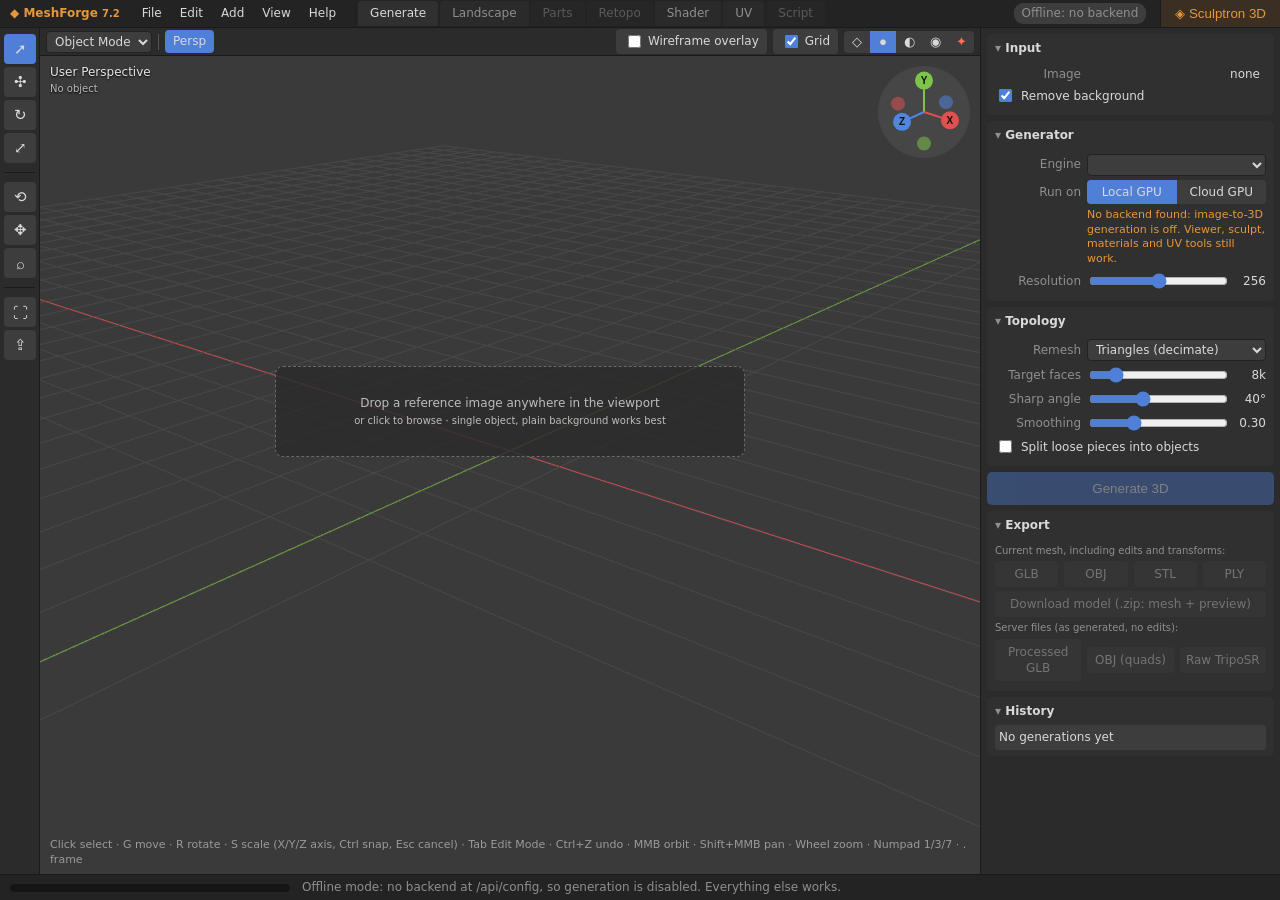
==== commit fc4a50b7: "Import MeshForge v7.2 source Replace the v3 meshforge-proto tree with the v7.2 package: Landscape, S" ====
--- a/meshforge-proto/frontend/index.html
+++ b/meshforge-proto/frontend/index.html
@@ -2,22 +2,21 @@
 <html lang="en">
 <head>
 <meta charset="utf-8"><meta name="viewport" content="width=device-width,initial-scale=1">
-<title>MeshForge 7.0 · Image to 3D</title>
-<link rel="stylesheet" href="style.css">
+<title>MeshForge 7.2 · Image to 3D</title>
+<link rel="icon" href="favicon.ico" sizes="any"><link rel="icon" type="image/png" href="icon.png"><link rel="stylesheet" href="style.css">
 <script type="importmap">{"imports":{"three":"./vendor/three.module.js","three/addons/":"./vendor/"}}</script>
 </head>
 <body>
 <header class="topbar">
-  <span class="brand">◆ MeshForge <small>7.0</small></span>
+  <span class="brand">◆ MeshForge <small>7.2</small></span>
   <nav class="menus">
     <div class="menu" tabindex="0"><span>File</span><div class="drop-menu">
-      <button data-act="newproj">New project</button><button data-act="openproj">Open project…</button><button data-act="saveproj">Save <kbd>Ctrl+S</kbd></button><button data-act="saveas">Save as…</button><hr>
-      <button data-act="import">Import image…</button><button data-act="scene">Import scene (GLB / manifest)…</button><button data-act="rigimp">Import rigged character (GLB / glTF)…</button><button data-act="samplekiosk">Load sample scene (kiosk)…</button><hr>
+      <button data-act="import">Import image…</button><button data-act="scene">Import scene (GLB / manifest)…</button><button data-act="rigimp">Import rigged character (GLB / glTF)…</button><hr>
       <button data-act="glb">Export GLB (.glb)</button><button data-act="obj">Export OBJ (.obj)</button>
       <button data-act="stl">Export STL (.stl)</button><button data-act="ply">Export PLY (.ply)</button><hr>
       <button data-act="zip">Download model (.zip: mesh + preview)</button><hr><button data-act="selglb">Export selected object (.glb)</button><button data-act="scenejson">Export scene (scene.json + scene.glb)</button><button data-act="dup">Duplicate object <kbd>Shift+D</kbd></button><button data-act="del">Delete object <kbd>Delete</kbd></button><hr>
       <button data-act="srvglb">Download processed GLB (unedited)</button><button data-act="srvobj">Download processed OBJ, quads (unedited)</button>
-      <button data-act="raw">Download raw TripoSR mesh (GLB)</button></div></div>
+      <button data-act="raw">Download raw TripoSR mesh (GLB)</button><hr><button data-act="plugins">Plugins…</button></div></div>
     <div class="menu" tabindex="0"><span>Edit</span><div class="drop-menu">
       <button data-act="undo">Undo <kbd>Ctrl+Z</kbd></button><button data-act="redo">Redo <kbd>Ctrl+Shift+Z</kbd></button><hr>
       <button data-act="selall">Select / deselect all <kbd>A</kbd></button><button data-act="edit">Toggle Edit Mode <kbd>Tab</kbd></button><button data-act="sculpt">Sculpt Mode on / off</button><hr>
@@ -31,16 +30,6 @@
   </nav>
   <div class="tabs"><span class="tab on" id="tabGen" title="Image to 3D">Generate</span><span class="tab" id="tabLand" title="Paint a map into a 3D landscape">Landscape</span><span class="tab dim" title="Planned">Parts</span><span class="tab dim" title="Planned">Retopo</span><span class="tab" id="tabShader" title="Chibili materials, material paint and textures">Shader</span><span class="tab" id="tabUV" title="UV unwrap and 2D texture paint (split view)">UV</span><span class="tab dim" title="Planned">Script</span></div>
   <span class="grow"></span>
-  <div class="play-transport" id="playTransport" title="Play runs the current scene">
-    <button id="btnPlayGame" class="game-btn" title="Play the current scene (Alt+P)">▶</button>
-    <button id="btnPauseGame" class="game-btn alt" title="Pause">❚❚</button>
-    <button id="btnStopGame" class="game-btn stop" title="Stop and restore the scene (Esc)">■</button>
-    <button id="btnRestartGame" class="game-btn alt" title="Restart from the start of the timeline">↻</button>
-    <span id="playState">Edit</span>
-  </div>
-  <button id="topVoiceBtn" class="ai-btn-icon" title="Voice Command Push-to-Talk (Hold or press V)">🎙</button>
-  <button id="btnOpenAIConsole" class="ib" title="AI Agent Console & Settings">🤖 Agent</button>
-  <div id="userAuthChip" class="auth-chip" title="Google / OpenAI Account & Agent Wallet"><span class="auth-avatar"></span><b id="authName">Guest</b><span id="authCredits" class="wallet-badge">500 C</span></div>
   <span id="device" class="chip">…</span>
   <span id="triCount" class="chip" hidden>0 tris</span>
   <button id="sculptron" class="sculptron" title="Sculptron 3D: adaptive-detail sculpting. Triangles under the brush are subdivided as you sculpt (D in Sculpt Mode)">◈ Sculptron 3D</button>
@@ -86,29 +75,15 @@
     <img id="photoOv" class="photo-ov" alt="original photo" hidden>
     <input id="rigFile" type="file" accept=".glb,.gltf" hidden>
     <input id="sceneFile" type="file" accept=".json,.glb,.gltf,application/json,model/gltf-binary" multiple hidden>
-    <input id="projectFile" type="file" accept=".meshforge,.json,application/json" hidden>
     <div class="vinfo" id="vinfo">User Perspective<br><small>No object</small></div>
     <label id="drop" class="drop">
       <input id="file" type="file" accept="image/*" hidden>
       <span>Drop a reference image anywhere in the viewport<br><small>or click to browse · single object, plain background works best</small></span>
     </label>
-    <div id="xform" class="xform" hidden>
-      <div class="xh"><b>Transform</b><button type="button" id="spaceBtn" title="Local or global gizmo axes">Global</button><label class="snap"><input id="snapOn" type="checkbox"> Snap</label></div>
-      <div class="xr" data-ch="position"><span>Location</span><input data-a="0" type="number" step="0.01"><input data-a="1" type="number" step="0.01"><input data-a="2" type="number" step="0.01"></div>
-      <div class="xr" data-ch="rotation"><span>Rotation</span><input data-a="0" type="number" step="1"><input data-a="1" type="number" step="1"><input data-a="2" type="number" step="1"></div>
-      <div class="xr" data-ch="scale"><span>Scale</span><input data-a="0" type="number" step="0.01"><input data-a="1" type="number" step="0.01"><input data-a="2" type="number" step="0.01"></div>
-      <div class="xtools"><span>Align</span><button type="button" data-align="x">X</button><button type="button" data-align="y">Y</button><button type="button" data-align="z">Z</button><button type="button" id="groundBtn" title="Rest the selection on Y = 0">Ground</button></div>
-      <div class="xsteps"><span>Steps</span><input id="snapMove" type="number" step="0.01" min="0.001" value="0.1" title="Move snap"><input id="snapRot" type="number" step="1" min="1" value="15" title="Rotate snap, degrees"><input id="snapScale" type="number" step="0.01" min="0.001" value="0.1" title="Scale snap"></div>
-      <div class="xh"><b>Behaviours</b><select id="behType"></select><button type="button" id="behAdd" title="Attach a behaviour to the active object">+</button></div>
-      <div id="behList"></div>
-    </div>
-    <div class="keys">Click select · Shift+click add · drag box select · G/R/S (X/Y/Z, Ctrl snap) · Esc clears selection · Alt+P play · Esc stop · Ctrl+Z undo</div>
+    <div class="keys">Click select · G move · R rotate · S scale (X/Y/Z axis, Ctrl snap, Esc cancel) · Tab Edit Mode · Ctrl+Z undo · MMB orbit · Shift+MMB pan · Wheel zoom · Numpad 1/3/7 · . frame</div>
     <div id="help" class="help" hidden><b>Keyboard shortcuts</b> <small>(click to close)</small>
       <table>
-        <tr><td>Left click</td><td>Select object / element (Shift = add or toggle)</td></tr>
-        <tr><td>Drag (Select tool)</td><td>Box select objects or elements</td></tr>
-        <tr><td>Esc (Object Mode)</td><td>Clear the selection highlight</td></tr>
-        <tr><td>Alt+P / Esc while playing</td><td>Play or pause / stop and restore the scene</td></tr>
+        <tr><td>Left click</td><td>Select object / element (Shift = add/toggle)</td></tr>
         <tr><td>Left drag (Select tool, Edit Mode)</td><td>Box select visible elements</td></tr>
         <tr><td>G / R / S</td><td>Move / Rotate / Scale with the mouse; click or Enter to confirm</td></tr>
         <tr><td>X / Y / Z (while moving)</td><td>Lock to an axis (press again to unlock)</td></tr>
--- a/meshforge-proto/frontend/style.css
+++ b/meshforge-proto/frontend/style.css
@@ -23,15 +23,7 @@
 .keys{position:absolute;bottom:6px;left:10px;color:#9a9a9a;font-size:11px;z-index:2}
 .drop{position:absolute;inset:40% 25% auto;padding:28px;border:1.5px dashed #6a6a6a;border-radius:8px;text-align:center;color:#bdbdbd;background:#2b2b2bcc;cursor:pointer;z-index:2}
 .drop.over{border-color:var(--orange)}.drop.hidden{display:none}.viewport.over{outline:2px solid var(--orange);outline-offset:-2px}
-.props{background:var(--panel);border-left:1px solid var(--line);overflow:auto;padding:6px;display:grid;grid-template-columns:34px minmax(0,1fr);align-content:start;gap:6px}
-#sideTabs{display:flex;flex-direction:column;gap:4px;position:sticky;top:0;grid-column:1;grid-row:1 / span 40}
-.props > *:not(#sideTabs){grid-column:2}
-#sideTabs button{width:28px;height:28px;background:var(--wid2);border:0;border-radius:4px;color:var(--text);cursor:pointer}
-#sideTabs button.on{background:var(--acc);color:#fff}
-body[data-side="object"] .props > details[data-side="edit"],body[data-side="object"] #editPanel{display:none}
-body[data-side="edit"] .props > details:not(#editPanel),body[data-side="edit"] .props > div:not(#sideTabs):not(#editPanel){display:none}
-body[data-side="sculpt"] .props > *:not(#sideTabs):not(#sculptPanel){display:none}
-body[data-side="land"] .props > *:not(#sideTabs):not(#landPanel){display:none}
+.props{background:var(--panel);border-left:1px solid var(--line);overflow:auto;padding:6px;display:flex;flex-direction:column;gap:6px}
 details{background:var(--area);border-radius:5px;padding:0 8px 6px}details:not([open]){padding-bottom:0}
 summary{padding:6px 0;font-weight:600;cursor:pointer;list-style:none}summary::before{content:"▸ ";color:var(--mute)}details[open] summary::before{content:"▾ "}
 .row{display:grid;grid-template-columns:86px 1fr auto;gap:6px;align-items:center;margin:4px 0}.row>span{color:var(--mute);text-align:right}.row.chk{display:flex;gap:6px}
@@ -69,7 +61,7 @@
 /* v4: Landscape workspace */
 .tab{cursor:pointer}
 body.land .workspace{grid-template-columns:40px 1fr 330px}
-body.land .props>:not(#landPanel):not(#sideTabs){display:none}
+body.land .props>:not(#landPanel){display:none}
 body.land #selModes,body.land #mode,body.land .keys{display:none}
 #landPanel{display:flex;flex-direction:column;gap:6px}
 .palette{display:flex;gap:4px;align-items:center;margin:6px 0}.palette span{color:var(--mute);margin-left:6px}
@@ -88,7 +80,7 @@
 .sculptron{align-self:stretch;background:#3a2f22;color:var(--orange);border:0;border-left:1px solid var(--line);padding:0 14px;font:600 12px inherit;cursor:pointer}
 .sculptron:hover{background:#4a3a28}.sculptron.on{background:var(--orange);color:#1d1d1d}
 #triCount.warn{background:#6a3a1a;color:#ffd0a0}
-body.sculpt .props>:not(#sculptPanel):not(#sideTabs){display:none}
+body.sculpt .props>:not(#sculptPanel){display:none}
 body.sculpt #selModes,body.sculpt .keys,body.sculpt #drop{display:none}
 body.sculpt #c{cursor:crosshair}
 #sculptPanel{display:flex;flex-direction:column;gap:6px}
@@ -104,7 +96,7 @@
 .outliner .ohead{display:flex;align-items:center;gap:4px;padding:4px 6px;border-bottom:1px solid #444}.outliner .grow{flex:1}
 .outliner button{background:#333;border:1px solid #555;color:#ddd;border-radius:3px;cursor:pointer;padding:1px 5px}
 .outliner ul{list-style:none;margin:0;padding:2px 0;overflow:auto}
-.outliner li{display:flex;align-items:center;gap:5px;padding:2px 6px;cursor:pointer}.outliner li:hover{background:#333}.outliner li.sel{background:#5a3d1a;color:#fff}.outliner li.active{box-shadow:inset 2px 0 0 #ff9a2e}
+.outliner li{display:flex;align-items:center;gap:5px;padding:2px 6px;cursor:pointer}.outliner li:hover{background:#333}.outliner li.sel{background:#5a3d1a;color:#fff}
 .outliner li .lbl{flex:1;overflow:hidden;text-overflow:ellipsis;white-space:nowrap}.outliner li.hid .lbl{opacity:.45}
 .outliner .eye{border:none;background:none;padding:0 2px}.outliner .badge{font-size:9px;padding:0 4px;border-radius:6px;background:#3d4a5c;color:#cfe}
 .outliner .oexp{display:flex;gap:6px;align-items:center;padding:4px 6px;border-top:1px solid #444}.outliner .oexp input{flex:1}
@@ -114,7 +106,7 @@
 .tab{cursor:pointer}.tab.dim{cursor:default}#tabShader.on,#tabUV.on{box-shadow:inset 0 2px 0 var(--chib)}
 #shading .chib{color:var(--chib)}#shading .chib.on{background:var(--chib);color:#fff}
 .ws-panel{display:none;flex-direction:column;gap:6px}
-body.ws-shader .props>:not(#shaderPanel):not(#sideTabs),body.ws-uv .props>:not(#shaderPanel):not(#uvPanel):not(#sideTabs){display:none}
+body.ws-shader .props>:not(#shaderPanel),body.ws-uv .props>:not(#shaderPanel):not(#uvPanel){display:none}
 body.ws-shader #shaderPanel,body.ws-uv #shaderPanel{display:flex}
 body.ws-uv #uvPanel{display:flex}
 .ws-panel .acc{border-left:3px solid var(--chib)}
@@ -157,100 +149,7 @@
 #uv2d .uvbar .btn{width:auto;flex:none;padding:0 10px;height:22px;line-height:20px}
 .uvmenu{position:fixed;z-index:60;display:flex;flex-direction:column;min-width:180px}.uvmenu[hidden]{display:none}.uvmenu b{padding:4px 10px;font-size:11px;opacity:.7}.uvmenu button{text-align:left}
 
-/* ---------- AI Agent Console ---------- */
-.ai-console{position:fixed;bottom:32px;right:16px;width:340px;height:420px;background:#20232ae6;border:1px solid #3c4454;border-radius:8px;display:flex;flex-direction:column;z-index:100;backdrop-filter:blur(8px);box-shadow:0 8px 28px rgba(0,0,0,.6)}
-.ai-console.hidden{display:none}
-.ai-header{display:flex;align-items:center;gap:8px;padding:8px 12px;background:#181b22;border-bottom:1px solid #2d3340;border-radius:8px 8px 0 0}
-.ai-title{font-weight:700;color:#61afef;display:flex;align-items:center;gap:6px}
-.ai-dot{width:8px;height:8px;border-radius:50%;background:#98c379;box-shadow:0 0 6px #98c379}
-.ai-btn-icon{background:none;border:0;color:#abb2bf;font-size:14px;cursor:pointer;padding:2px 6px;border-radius:4px}
-.ai-btn-icon:hover{background:#2c313c;color:#fff}
-.ai-btn-icon.active{background:#e06c75;color:#fff;animation:pulse 1.2s infinite}
-@keyframes pulse{0%{box-shadow:0 0 0 0 rgba(224,108,117,.7)}70%{box-shadow:0 0 0 8px rgba(224,108,117,0)}100%{box-shadow:0 0 0 0 rgba(224,108,117,0)}}
-.ai-settings{background:#1a1d24;padding:8px;border-bottom:1px solid #2d3340;display:flex;flex-direction:column;gap:6px;font-size:11px}
-.ai-settings.hidden{display:none}
-.ai-set-row{display:flex;gap:6px;align-items:center}
-.ai-set-row label{width:110px;color:#828997}
-.ai-inp{flex:1;background:#282c34;border:1px solid #3e4451;color:#dcdfe4;padding:3px 6px;border-radius:4px;font-size:11px}
-.btn-gsi{background:#4285f4;color:#fff;border:0;border-radius:4px;padding:4px 8px;cursor:pointer;font-weight:600}
-.btn.sm{padding:3px 8px;font-size:11px}
-.ai-log{flex:1;padding:10px;overflow-y:auto;display:flex;flex-direction:column;gap:8px}
-.ai-msg{padding:6px 10px;border-radius:6px;max-width:85%;line-height:1.4;font-size:11.5px}
-.ai-msg.bot{background:#2c313c;color:#e5c07b;align-self:flex-start;border-left:3px solid #61afef}
-.ai-msg.user{background:#4f7fd6;color:#fff;align-self:flex-end}
-.ai-form{display:flex;padding:6px 8px;background:#181b22;border-top:1px solid #2d3340;border-radius:0 0 8px 8px}
-.ai-form input{flex:1;background:#282c34;border:1px solid #3e4451;border-radius:4px;padding:6px 8px;color:#fff;font:inherit}
-.ai-send{background:#61afef;color:#1e1e24;border:0;font-weight:600;padding:0 12px;margin-left:6px;border-radius:4px;cursor:pointer}
+/* v7.1: plugin panels and manager */
+.plugin-modal{position:fixed;inset:0;background:#0009;z-index:100;display:grid;place-items:center}.plugin-card{width:min(560px,90vw);max-height:75vh;overflow:auto;background:var(--panel);border:1px solid #555;border-radius:8px;padding:16px;box-shadow:0 15px 50px #000b}.plugin-row{display:grid;grid-template-columns:auto 1fr;gap:7px;padding:9px;border-bottom:1px solid #444}.plugin-error{grid-column:2;color:var(--err);overflow-wrap:anywhere}.plugin-reload{grid-column:2}.plugin-left-panel{padding:6px;display:flex;flex-direction:column;gap:6px}.plugin-left-panel[hidden]{display:none}#pluginBottom{position:fixed;bottom:26px;left:40px;right:300px;max-height:200px;overflow:auto;z-index:8;background:var(--panel)}#pluginBottom:empty{display:none}
 
-/* ---------- 3D Companion Speech Bubble ---------- */
-.companion-bubble{position:fixed;pointer-events:none;background:#1e222bb8;color:#e5c07b;border:1px solid #61afef;padding:6px 12px;border-radius:12px;font-size:11.5px;max-width:240px;transform:translate(-50%,-100%);z-index:90;backdrop-filter:blur(6px);box-shadow:0 4px 16px rgba(0,0,0,.5);transition:opacity .2s}
-.companion-bubble.hidden{opacity:0;visibility:hidden}
-.bubble-icon{margin-right:4px}
-
-/* ---------- Game Mode (Play in Viewport / PIE) ---------- */
-.game-btn{background:#2e7d32;color:#fff;font-weight:700;border:0;padding:3px 10px;border-radius:4px;cursor:pointer;display:flex;align-items:center;gap:4px}
-.game-btn:hover{background:#388e3c}
-body.in-game .shelf,body.in-game .props,body.in-game .vheader,body.in-game .statusbar,body.in-game .keys,body.in-game .topbar{display:none!important}
-body.in-game .workspace{grid-template-columns:1fr;height:100vh}
-body.in-game #c{cursor:crosshair}
-.game-hud{position:fixed;inset:0;pointer-events:none;z-index:80;display:flex;flex-direction:column;justify-content:space-between;padding:16px}
-.game-hud.hidden{display:none}
-.hud-crosshair{position:absolute;top:50%;left:50%;transform:translate(-50%,-50%);color:#00e5ff;font-size:24px;font-weight:300;text-shadow:0 0 4px #000}
-.hud-top{display:flex;gap:12px;align-items:center;pointer-events:auto}
-.hud-chip{background:#181b22cc;border:1px solid #3c4454;color:#dcdfe4;padding:4px 12px;border-radius:16px;font-size:12px}
-.hud-exit{margin-left:auto;background:#e05555;color:#fff;border:0;border-radius:4px;padding:6px 12px;cursor:pointer;font-weight:600}
-.hud-prompt{align-self:center;background:#e8963acc;color:#000;padding:8px 16px;border-radius:8px;font-weight:700;font-size:13px;animation:pulse 1s infinite}
-.hud-prompt.hidden{display:none}
-.hud-bottom{display:flex;flex-direction:column;gap:6px;width:320px}
-.hud-bar{height:10px;background:#1e222b;border:1px solid #4f7fd6;border-radius:5px;overflow:hidden}
-.hud-bar-fill{display:block;height:100%;background:linear-gradient(90deg,#00e5ff,#4f7fd6)}
-.hud-hint{color:#abb2bf;font-size:11px;text-shadow:0 1px 2px #000}
-
-/* ---------- User Auth & Wallet Chip ---------- */
-.auth-chip{display:flex;align-items:center;gap:6px;background:#2d3340;padding:2px 8px;border-radius:12px;cursor:pointer;font-size:11px;color:#abb2bf}
-.auth-chip:hover{background:#3b4252;color:#fff}
-.auth-avatar{width:18px;height:18px;border-radius:50%;background:#61afef;object-fit:cover}
-.wallet-badge{background:#e8963a;color:#1d1d1d;font-weight:700;padding:1px 6px;border-radius:10px;font-size:10px}
-
-/* ---------- Animation Timeline & Dopesheet ---------- */
-.anim-timeline-bar{position:fixed;bottom:26px;left:40px;right:300px;background:#1e222be8;border-top:1px solid #3c4454;z-index:30;display:flex;flex-direction:column;backdrop-filter:blur(6px);transition:height .25s ease}
-.anim-timeline-bar.collapsed .anim-dopesheet-wrap{display:none}
-.anim-transport{height:28px;background:#181b22;display:flex;align-items:center;gap:4px;padding:0 8px;border-bottom:1px solid #2d3340}
-.anim-btn{background:#2c313c;border:0;color:#abb2bf;padding:3px 7px;border-radius:3px;cursor:pointer;font-size:11px}
-.anim-btn:hover{background:#3e4451;color:#fff}
-.anim-btn.on{background:#4f7fd6;color:#fff}
-.anim-btn.play{background:#2e7d32;color:#fff;font-weight:700}
-.anim-btn.key{background:#e8963a;color:#1d1d1d;font-weight:700}
-.anim-frame-input{display:flex;align-items:center;gap:4px;font-size:11px;color:#828997}
-.anim-frame-input input{width:46px;background:#282c34;border:1px solid #3e4451;color:#fff;padding:2px 4px;border-radius:3px;text-align:center}
-.anim-dopesheet-wrap{display:grid;grid-template-columns:120px 1fr;height:96px;background:#20232a}
-.anim-tracks-list{background:#181b22;border-right:1px solid #2d3340;display:flex;flex-direction:column;font-size:11px}
-.track-hdr{padding:4px 8px;font-weight:700;color:#61afef;border-bottom:1px solid #2d3340}
-.track-row{padding:4px 8px;color:#abb2bf;height:24px;line-height:24px}
-.anim-ruler-wrap{position:relative;overflow:hidden;background:#20232a;cursor:pointer}
-#tlDopesheetCanvas{display:block;width:100%;height:100%}
-.anim-playhead{position:absolute;top:0;bottom:0;width:2px;background:#e06c75;pointer-events:none}
-.anim-playhead::before{content:"▼";position:absolute;top:-2px;left:-4px;color:#e06c75;font-size:10px}
-
-/* Object-mode transform panel and scene play transport */
-.play-transport{display:flex;align-items:center;gap:3px;margin-right:6px}
-.play-transport .game-btn{min-width:26px;justify-content:center;padding:3px 7px}
-.play-transport .game-btn.alt{background:#3a4454}
-.play-transport .game-btn.stop{background:#8d3a3a}
-.play-transport .game-btn.on{outline:2px solid #d7ffd7}
-#playState{font-size:11px;color:#b7d7b7;min-width:72px}
-body.mf-sim #c{box-shadow:inset 0 0 0 2px #2e7d32}
-.xform{position:absolute;top:36px;left:8px;width:248px;background:#232323ee;border:1px solid #444;border-radius:4px;z-index:4;padding:6px 8px;font-size:11px;color:#ddd}
-.xform .xh,.xform .xr,.xform .xtools,.xform .xsteps{display:flex;align-items:center;gap:4px;margin:3px 0}
-.xform .xh b{flex:1}
-.xform .xr span,.xform .xtools span,.xform .xsteps span{width:58px;color:#aaa}
-.xform input[type=number]{width:52px;background:#1b1b1b;color:#eee;border:1px solid #555;border-radius:3px;padding:2px}
-.xform button,.xform select{background:#333;color:#eee;border:1px solid #555;border-radius:3px;cursor:pointer;padding:1px 6px}
-.xform .snap{display:flex;align-items:center;gap:3px;color:#ccc}
-.beh-row{display:flex;flex-wrap:wrap;gap:4px;align-items:center;margin:2px 0}
-.xform .beh-row input,.xform .beh-row textarea,.xform .beh-row select{background:#1b1b1b;color:#eee;border:1px solid #555;border-radius:3px}
-.xform .beh-row input{width:64px}
-.xform .beh-row label{display:inline-flex;gap:3px;align-items:center;color:#aaa}
-.beh-row textarea{width:100%;min-height:48px;font:11px/1.3 monospace}
-.beh-row .rm{margin-left:auto}
-body.mf-sim .xform{display:none}
+body.pluginActive .props>:not(.plugin-left-panel){display:none}
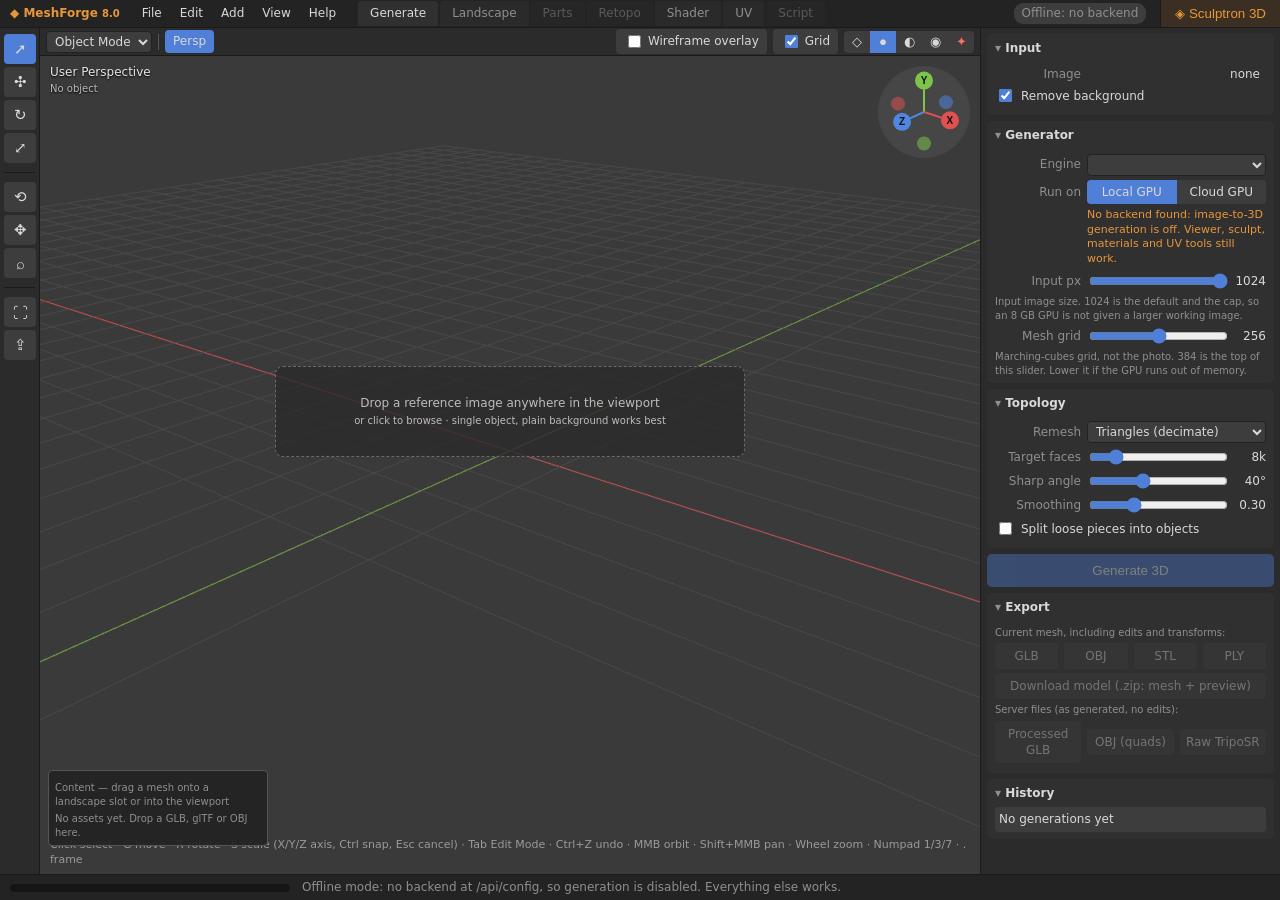
==== commit 55236b4e: "MeshForge v8: keep the level on undo, and add autosave Generating or importing a mesh used to replac" ====
--- a/meshforge-proto/frontend/index.html
+++ b/meshforge-proto/frontend/index.html
@@ -2,15 +2,16 @@
 <html lang="en">
 <head>
 <meta charset="utf-8"><meta name="viewport" content="width=device-width,initial-scale=1">
-<title>MeshForge 7.2 · Image to 3D</title>
+<title>MeshForge 8.0 · Image to 3D</title>
 <link rel="icon" href="favicon.ico" sizes="any"><link rel="icon" type="image/png" href="icon.png"><link rel="stylesheet" href="style.css">
 <script type="importmap">{"imports":{"three":"./vendor/three.module.js","three/addons/":"./vendor/"}}</script>
 </head>
 <body>
 <header class="topbar">
-  <span class="brand">◆ MeshForge <small>7.2</small></span>
+  <span class="brand">◆ MeshForge <small>8.0</small></span>
   <nav class="menus">
     <div class="menu" tabindex="0"><span>File</span><div class="drop-menu">
+      <button data-act="saveproj">Save project</button><button data-act="saveas">Save project as…</button><button data-act="openproj">Open project…</button><button data-act="autosave">Autosave folder…</button><hr>
       <button data-act="import">Import image…</button><button data-act="scene">Import scene (GLB / manifest)…</button><button data-act="rigimp">Import rigged character (GLB / glTF)…</button><hr>
       <button data-act="glb">Export GLB (.glb)</button><button data-act="obj">Export OBJ (.obj)</button>
       <button data-act="stl">Export STL (.stl)</button><button data-act="ply">Export PLY (.ply)</button><hr>
@@ -54,7 +55,7 @@
   <!-- Viewport -->
   <section class="viewport">
     <div class="vheader">
-      <select id="mode" class="dd"><option value="object">Object Mode</option><option value="edit">Edit Mode</option><option value="sculpt">Sculpt Mode</option></select>
+      <select id="mode" class="dd"><option value="object">Object Mode</option><option value="edit">Edit Mode</option><option value="sculpt">Sculpt Mode</option><option value="pose">Pose Mode</option></select>
       <div class="seg sm" id="selModes" hidden><button data-v="vert" class="on" title="Vertex select (1)">Vert</button><button data-v="edge" title="Edge select (2)">Edge</button><button data-v="face" title="Face select (3)">Face</button></div>
       <span class="sep"></span>
       <button class="ib on" data-view="persp" id="perspBtn" title="Perspective / Ortho (Numpad 5)">Persp</button>
@@ -74,7 +75,7 @@
     </div>
     <img id="photoOv" class="photo-ov" alt="original photo" hidden>
     <input id="rigFile" type="file" accept=".glb,.gltf" hidden>
-    <input id="sceneFile" type="file" accept=".json,.glb,.gltf,application/json,model/gltf-binary" multiple hidden>
+    <input id="sceneFile" type="file" accept=".json,.glb,.gltf,.obj,.mfproj,application/json,model/gltf-binary" multiple hidden>
     <div class="vinfo" id="vinfo">User Perspective<br><small>No object</small></div>
     <label id="drop" class="drop">
       <input id="file" type="file" accept="image/*" hidden>
@@ -97,7 +98,10 @@
         <tr><td>MMB drag / Shift+MMB / wheel</td><td>Orbit / Pan / Zoom</td></tr>
         <tr><td>Numpad 1/3/7 (Ctrl = opposite), 5, .</td><td>Front/Right/Top, Persp/Ortho, Frame</td></tr>
         <tr><td>Z</td><td>Toggle wireframe shading</td></tr>
-        <tr><td>Delete / Shift+D</td><td>Delete / duplicate the selected object (v6 scenes)</td></tr>
+        <tr><td>H / Shift+H</td><td>Hide the selection / show hidden objects</td></tr>
+        <tr><td>Right click</td><td>Group, Ungroup, Join, Select Similar</td></tr>
+        <tr><td>Pose Mode</td><td>Needs a rigged GLB/glTF. Generated meshes have no skeleton.</td></tr>
+        <tr><td>Delete / Shift+D</td><td>Delete / duplicate the selected object</td></tr>
       </table></div>
   </section>
 
@@ -112,7 +116,10 @@
       <div class="row"><span>Engine</span><select id="engine"></select></div>
       <div class="row"><span>Run on</span><div class="seg" id="runner"><button data-v="local" class="on">Local GPU</button><button data-v="cloud">Cloud GPU</button></div></div>
       <div id="runnerHint" class="hint"></div>
-      <div class="row"><span>Resolution</span><input id="res" type="range" min="128" max="384" step="32" value="256"><b id="resV">256</b></div>
+      <div class="row"><span>Input px</span><input id="inres" type="range" min="256" max="1024" step="256" value="1024"><b id="inresV">1024</b></div>
+      <div class="hint0">Input image size. 1024 is the default and the cap, so an 8 GB GPU is not given a larger working image.</div>
+      <div class="row"><span>Mesh grid</span><input id="res" type="range" min="128" max="384" step="32" value="256"><b id="resV">256</b></div>
+      <div class="hint0">Marching-cubes grid, not the photo. 384 is the top of this slider. Lower it if the GPU runs out of memory.</div>
     </details>
     <details open><summary>Topology</summary>
       <div class="row"><span>Remesh</span><select id="remesh"><option value="decimate">Triangles (decimate)</option><option value="quad">Quads (Instant Meshes)</option><option value="none">Keep raw</option></select></div>
--- a/meshforge-proto/frontend/style.css
+++ b/meshforge-proto/frontend/style.css
@@ -153,3 +153,15 @@
 .plugin-modal{position:fixed;inset:0;background:#0009;z-index:100;display:grid;place-items:center}.plugin-card{width:min(560px,90vw);max-height:75vh;overflow:auto;background:var(--panel);border:1px solid #555;border-radius:8px;padding:16px;box-shadow:0 15px 50px #000b}.plugin-row{display:grid;grid-template-columns:auto 1fr;gap:7px;padding:9px;border-bottom:1px solid #444}.plugin-error{grid-column:2;color:var(--err);overflow-wrap:anywhere}.plugin-reload{grid-column:2}.plugin-left-panel{padding:6px;display:flex;flex-direction:column;gap:6px}.plugin-left-panel[hidden]{display:none}#pluginBottom{position:fixed;bottom:26px;left:40px;right:300px;max-height:200px;overflow:auto;z-index:8;background:var(--panel)}#pluginBottom:empty{display:none}
 
 body.pluginActive .props>:not(.plugin-left-panel){display:none}
+#contentDock{position:absolute;left:8px;bottom:28px;width:220px;max-height:220px;overflow:auto;z-index:4;background:#232323ee;border:1px solid #555;border-radius:4px;padding:6px}
+#contentDock b{display:block;margin-top:6px;color:#bbb}
+.asset-row{padding:3px 6px;margin:2px 0;background:#333;border-radius:3px;cursor:grab}
+.mesh-slot{border:1px dashed #666;border-radius:4px;padding:6px;margin:4px 0;color:#aaa;text-align:center}
+.mesh-slot.over,#contentDock.over{outline:1px solid var(--orange)}
+.type-card{border:1px solid #444;border-radius:4px;padding:4px;margin:4px 0}
+.type-card.on{border-color:var(--orange)}
+.objmenu{position:fixed;z-index:80;background:#262626;border:1px solid #111;border-radius:5px;padding:4px;min-width:160px;box-shadow:0 8px 24px #000a}
+.objmenu button{display:block;width:100%;background:none;border:0;color:#ddd;text-align:left;padding:5px 8px;cursor:pointer;font:inherit}
+.objmenu button:hover{background:var(--acc)}
+.outliner .twisty{border:0;background:none;color:#aaa;width:14px;padding:0;cursor:pointer}
+.mf-secret-status{color:#e6c27a;margin-top:6px}
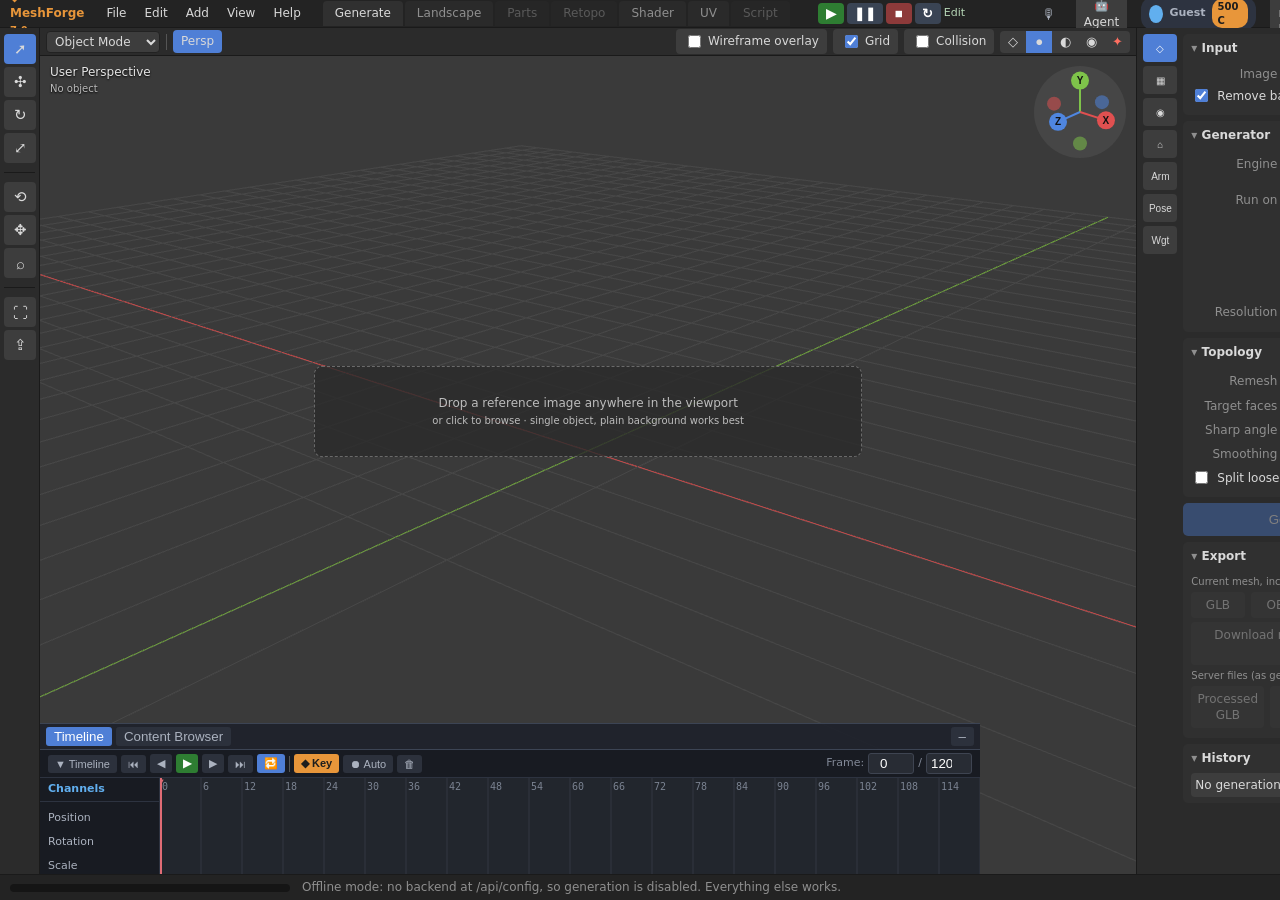
==== commit 88d0b8fc: "Give every actor collision and open imported meshes from the content browser Meshes, generated model" ====
--- a/meshforge-proto/frontend/index.html
+++ b/meshforge-proto/frontend/index.html
@@ -2,22 +2,22 @@
 <html lang="en">
 <head>
 <meta charset="utf-8"><meta name="viewport" content="width=device-width,initial-scale=1">
-<title>MeshForge 8.0 · Image to 3D</title>
-<link rel="icon" href="favicon.ico" sizes="any"><link rel="icon" type="image/png" href="icon.png"><link rel="stylesheet" href="style.css">
+<title>MeshForge 7.0 · Image to 3D</title>
+<link rel="stylesheet" href="style.css">
 <script type="importmap">{"imports":{"three":"./vendor/three.module.js","three/addons/":"./vendor/"}}</script>
 </head>
 <body>
 <header class="topbar">
-  <span class="brand">◆ MeshForge <small>8.0</small></span>
+  <span class="brand">◆ MeshForge <small>7.0</small></span>
   <nav class="menus">
     <div class="menu" tabindex="0"><span>File</span><div class="drop-menu">
-      <button data-act="saveproj">Save project</button><button data-act="saveas">Save project as…</button><button data-act="openproj">Open project…</button><button data-act="autosave">Autosave folder…</button><hr>
-      <button data-act="import">Import image…</button><button data-act="scene">Import scene (GLB / manifest)…</button><button data-act="rigimp">Import rigged character (GLB / glTF)…</button><hr>
+      <button data-act="newproj">New project</button><button data-act="openproj">Open project…</button><button data-act="saveproj">Save <kbd>Ctrl+S</kbd></button><button data-act="saveas">Save as…</button><hr>
+      <button data-act="import">Import image…</button><button data-act="scene">Import scene (GLB / manifest)…</button><button data-act="rigimp">Import rigged character (GLB / glTF)…</button><button data-act="samplekiosk">Load sample scene (kiosk)…</button><hr>
       <button data-act="glb">Export GLB (.glb)</button><button data-act="obj">Export OBJ (.obj)</button>
       <button data-act="stl">Export STL (.stl)</button><button data-act="ply">Export PLY (.ply)</button><hr>
       <button data-act="zip">Download model (.zip: mesh + preview)</button><hr><button data-act="selglb">Export selected object (.glb)</button><button data-act="scenejson">Export scene (scene.json + scene.glb)</button><button data-act="dup">Duplicate object <kbd>Shift+D</kbd></button><button data-act="del">Delete object <kbd>Delete</kbd></button><hr>
       <button data-act="srvglb">Download processed GLB (unedited)</button><button data-act="srvobj">Download processed OBJ, quads (unedited)</button>
-      <button data-act="raw">Download raw TripoSR mesh (GLB)</button><hr><button data-act="plugins">Plugins…</button></div></div>
+      <button data-act="raw">Download raw TripoSR mesh (GLB)</button></div></div>
     <div class="menu" tabindex="0"><span>Edit</span><div class="drop-menu">
       <button data-act="undo">Undo <kbd>Ctrl+Z</kbd></button><button data-act="redo">Redo <kbd>Ctrl+Shift+Z</kbd></button><hr>
       <button data-act="selall">Select / deselect all <kbd>A</kbd></button><button data-act="edit">Toggle Edit Mode <kbd>Tab</kbd></button><button data-act="sculpt">Sculpt Mode on / off</button><hr>
@@ -31,6 +31,16 @@
   </nav>
   <div class="tabs"><span class="tab on" id="tabGen" title="Image to 3D">Generate</span><span class="tab" id="tabLand" title="Paint a map into a 3D landscape">Landscape</span><span class="tab dim" title="Planned">Parts</span><span class="tab dim" title="Planned">Retopo</span><span class="tab" id="tabShader" title="Chibili materials, material paint and textures">Shader</span><span class="tab" id="tabUV" title="UV unwrap and 2D texture paint (split view)">UV</span><span class="tab dim" title="Planned">Script</span></div>
   <span class="grow"></span>
+  <div class="play-transport" id="playTransport" title="Play runs the current scene">
+    <button id="btnPlayGame" class="game-btn" title="Play the current scene (Alt+P)">▶</button>
+    <button id="btnPauseGame" class="game-btn alt" title="Pause">❚❚</button>
+    <button id="btnStopGame" class="game-btn stop" title="Stop and restore the scene (Esc)">■</button>
+    <button id="btnRestartGame" class="game-btn alt" title="Restart from the start of the timeline">↻</button>
+    <span id="playState">Edit</span>
+  </div>
+  <button id="topVoiceBtn" class="ai-btn-icon" title="Voice Command Push-to-Talk (Hold or press V)">🎙</button>
+  <button id="btnOpenAIConsole" class="ib" title="AI Agent Console & Settings">🤖 Agent</button>
+  <div id="userAuthChip" class="auth-chip" title="Google / OpenAI Account & Agent Wallet"><span class="auth-avatar"></span><b id="authName">Guest</b><span id="authCredits" class="wallet-badge">500 C</span></div>
   <span id="device" class="chip">…</span>
   <span id="triCount" class="chip" hidden>0 tris</span>
   <button id="sculptron" class="sculptron" title="Sculptron 3D: adaptive-detail sculpting. Triangles under the brush are subdivided as you sculpt (D in Sculpt Mode)">◈ Sculptron 3D</button>
@@ -55,13 +65,14 @@
   <!-- Viewport -->
   <section class="viewport">
     <div class="vheader">
-      <select id="mode" class="dd"><option value="object">Object Mode</option><option value="edit">Edit Mode</option><option value="sculpt">Sculpt Mode</option><option value="pose">Pose Mode</option></select>
+      <select id="mode" class="dd"><option value="object">Object Mode</option><option value="edit">Edit Mode</option><option value="sculpt">Sculpt Mode</option></select>
       <div class="seg sm" id="selModes" hidden><button data-v="vert" class="on" title="Vertex select (1)">Vert</button><button data-v="edge" title="Edge select (2)">Edge</button><button data-v="face" title="Face select (3)">Face</button></div>
       <span class="sep"></span>
       <button class="ib on" data-view="persp" id="perspBtn" title="Perspective / Ortho (Numpad 5)">Persp</button>
       <span class="grow"></span>
       <label class="ib"><input type="checkbox" id="ovWire"> Wireframe overlay</label>
       <label class="ib"><input type="checkbox" id="ovGrid" checked> Grid</label>
+      <label class="ib"><input type="checkbox" id="ovCol"> Collision</label>
       <div class="shading" id="shading">
         <button data-v="wire" title="Wireframe (Z)">◇</button><button data-v="solid" class="on" title="Solid">●</button><button data-v="matcap" title="Matcap">◐</button><button data-v="color" title="Vertex colour / original material">◉</button><button data-v="chibili" class="chib" title="Chibili: toon material preview">✦</button>
       </div>
@@ -75,16 +86,35 @@
     </div>
     <img id="photoOv" class="photo-ov" alt="original photo" hidden>
     <input id="rigFile" type="file" accept=".glb,.gltf" hidden>
-    <input id="sceneFile" type="file" accept=".json,.glb,.gltf,.obj,.mfproj,application/json,model/gltf-binary" multiple hidden>
+    <input id="sceneFile" type="file" accept=".json,.glb,.gltf,application/json,model/gltf-binary" multiple hidden>
+    <input id="projectFile" type="file" accept=".meshforge,.json,application/json" hidden>
     <div class="vinfo" id="vinfo">User Perspective<br><small>No object</small></div>
     <label id="drop" class="drop">
       <input id="file" type="file" accept="image/*" hidden>
       <span>Drop a reference image anywhere in the viewport<br><small>or click to browse · single object, plain background works best</small></span>
     </label>
-    <div class="keys">Click select · G move · R rotate · S scale (X/Y/Z axis, Ctrl snap, Esc cancel) · Tab Edit Mode · Ctrl+Z undo · MMB orbit · Shift+MMB pan · Wheel zoom · Numpad 1/3/7 · . frame</div>
+    <div id="xform" class="xform" hidden>
+      <div class="xh"><b>Transform</b><button type="button" id="spaceBtn" title="Local or global gizmo axes">Global</button><label class="snap"><input id="snapOn" type="checkbox"> Snap</label></div>
+      <div class="xr" data-ch="position"><span>Location</span><input data-a="0" type="number" step="0.01"><input data-a="1" type="number" step="0.01"><input data-a="2" type="number" step="0.01"></div>
+      <div class="xr" data-ch="rotation"><span>Rotation</span><input data-a="0" type="number" step="1"><input data-a="1" type="number" step="1"><input data-a="2" type="number" step="1"></div>
+      <div class="xr" data-ch="scale"><span>Scale</span><input data-a="0" type="number" step="0.01"><input data-a="1" type="number" step="0.01"><input data-a="2" type="number" step="0.01"></div>
+      <div class="xtools"><span>Align</span><button type="button" data-align="x">X</button><button type="button" data-align="y">Y</button><button type="button" data-align="z">Z</button><button type="button" id="groundBtn" title="Rest the selection on Y = 0">Ground</button></div>
+      <div class="xsteps"><span>Steps</span><input id="snapMove" type="number" step="0.01" min="0.001" value="0.1" title="Move snap"><input id="snapRot" type="number" step="1" min="1" value="15" title="Rotate snap, degrees"><input id="snapScale" type="number" step="0.01" min="0.001" value="0.1" title="Scale snap"></div>
+      <div class="xh"><b>Behaviours</b><select id="behType"></select><button type="button" id="behAdd" title="Attach a behaviour to the active object">+</button></div>
+      <div id="behList"></div>
+      <div class="xh"><b>Collision</b><button type="button" id="colApply" title="Apply these settings to every selected actor">Apply to selection</button></div>
+      <label class="chk"><input id="colOn" type="checkbox" checked> Enabled</label>
+      <div class="xr"><span>Preset</span><select id="colPreset"></select></div>
+      <div class="xr"><span>Type</span><select id="colType"></select></div>
+      <div class="xtools"><button type="button" id="colFit">Auto-fit</button><button type="button" id="colEdit">Edit shapes</button></div>
+    </div>
+    <div class="keys">Click select · Shift+click add · drag box select · G/R/S (X/Y/Z, Ctrl snap) · Esc clears selection · Alt+P play · Esc stop · Ctrl+Z undo</div>
     <div id="help" class="help" hidden><b>Keyboard shortcuts</b> <small>(click to close)</small>
       <table>
-        <tr><td>Left click</td><td>Select object / element (Shift = add/toggle)</td></tr>
+        <tr><td>Left click</td><td>Select object / element (Shift = add or toggle)</td></tr>
+        <tr><td>Drag (Select tool)</td><td>Box select objects or elements</td></tr>
+        <tr><td>Esc (Object Mode)</td><td>Clear the selection highlight</td></tr>
+        <tr><td>Alt+P / Esc while playing</td><td>Play or pause / stop and restore the scene</td></tr>
         <tr><td>Left drag (Select tool, Edit Mode)</td><td>Box select visible elements</td></tr>
         <tr><td>G / R / S</td><td>Move / Rotate / Scale with the mouse; click or Enter to confirm</td></tr>
         <tr><td>X / Y / Z (while moving)</td><td>Lock to an axis (press again to unlock)</td></tr>
@@ -98,10 +128,7 @@
         <tr><td>MMB drag / Shift+MMB / wheel</td><td>Orbit / Pan / Zoom</td></tr>
         <tr><td>Numpad 1/3/7 (Ctrl = opposite), 5, .</td><td>Front/Right/Top, Persp/Ortho, Frame</td></tr>
         <tr><td>Z</td><td>Toggle wireframe shading</td></tr>
-        <tr><td>H / Shift+H</td><td>Hide the selection / show hidden objects</td></tr>
-        <tr><td>Right click</td><td>Group, Ungroup, Join, Select Similar</td></tr>
-        <tr><td>Pose Mode</td><td>Needs a rigged GLB/glTF. Generated meshes have no skeleton.</td></tr>
-        <tr><td>Delete / Shift+D</td><td>Delete / duplicate the selected object</td></tr>
+        <tr><td>Delete / Shift+D</td><td>Delete / duplicate the selected object (v6 scenes)</td></tr>
       </table></div>
   </section>
 
@@ -116,10 +143,7 @@
       <div class="row"><span>Engine</span><select id="engine"></select></div>
       <div class="row"><span>Run on</span><div class="seg" id="runner"><button data-v="local" class="on">Local GPU</button><button data-v="cloud">Cloud GPU</button></div></div>
       <div id="runnerHint" class="hint"></div>
-      <div class="row"><span>Input px</span><input id="inres" type="range" min="256" max="1024" step="256" value="1024"><b id="inresV">1024</b></div>
-      <div class="hint0">Input image size. 1024 is the default and the cap, so an 8 GB GPU is not given a larger working image.</div>
-      <div class="row"><span>Mesh grid</span><input id="res" type="range" min="128" max="384" step="32" value="256"><b id="resV">256</b></div>
-      <div class="hint0">Marching-cubes grid, not the photo. 384 is the top of this slider. Lower it if the GPU runs out of memory.</div>
+      <div class="row"><span>Resolution</span><input id="res" type="range" min="128" max="384" step="32" value="256"><b id="resV">256</b></div>
     </details>
     <details open><summary>Topology</summary>
       <div class="row"><span>Remesh</span><select id="remesh"><option value="decimate">Triangles (decimate)</option><option value="quad">Quads (Instant Meshes)</option><option value="none">Keep raw</option></select></div>
--- a/meshforge-proto/frontend/style.css
+++ b/meshforge-proto/frontend/style.css
@@ -23,7 +23,60 @@
 .keys{position:absolute;bottom:6px;left:10px;color:#9a9a9a;font-size:11px;z-index:2}
 .drop{position:absolute;inset:40% 25% auto;padding:28px;border:1.5px dashed #6a6a6a;border-radius:8px;text-align:center;color:#bdbdbd;background:#2b2b2bcc;cursor:pointer;z-index:2}
 .drop.over{border-color:var(--orange)}.drop.hidden{display:none}.viewport.over{outline:2px solid var(--orange);outline-offset:-2px}
-.props{background:var(--panel);border-left:1px solid var(--line);overflow:auto;padding:6px;display:flex;flex-direction:column;gap:6px}
+.props{background:var(--panel);border-left:1px solid var(--line);overflow:auto;padding:6px;display:grid;grid-template-columns:34px minmax(0,1fr);align-content:start;gap:6px}
+#sideTabs{display:flex;flex-direction:column;gap:4px;position:sticky;top:0;grid-column:1;grid-row:1 / span 40}
+.props > *:not(#sideTabs){grid-column:2}
+#sideTabs button{width:auto;min-width:28px;height:28px;padding:0 3px;font-size:10px;background:var(--wid2);border:0;border-radius:4px;color:var(--text);cursor:pointer}
+#sideTabs button.on{background:var(--acc);color:#fff}
+body[data-side="object"] .props > details[data-side="edit"],body[data-side="object"] #editPanel{display:none}
+body[data-side="edit"] .props > details:not(#editPanel),body[data-side="edit"] .props > div:not(#sideTabs):not(#editPanel){display:none}
+body[data-side="sculpt"] .props > *:not(#sideTabs):not(#sculptPanel){display:none}
+body[data-side="land"] .props > *:not(#sideTabs):not(#landPanel){display:none}
+#rigPanel{display:none}
+body[data-side="armature"] #rigPanel,body[data-side="pose"] #rigPanel,body[data-side="weight"] #rigPanel{display:block}
+body[data-side="armature"] .props > *:not(#sideTabs):not(#rigPanel),body[data-side="pose"] .props > *:not(#sideTabs):not(#rigPanel),body[data-side="weight"] .props > *:not(#sideTabs):not(#rigPanel){display:none}
+#addMenu{position:fixed;z-index:80;width:240px;max-height:320px;background:#1e222bf2;border:1px solid #3c4454;border-radius:6px;display:flex;flex-direction:column;box-shadow:0 8px 24px #0008}
+#addMenu.hidden{display:none}
+#addMenu input{margin:6px;background:#12151b;color:#eee;border:1px solid #3c4454;border-radius:4px;padding:4px 6px}
+#addList{overflow:auto}
+#addList button{display:flex;gap:8px;width:100%;text-align:left;background:none;border:0;color:#ddd;padding:4px 8px;cursor:pointer}
+#addList button small{width:72px;color:#8b93a3}
+#addList button.on,#addList button:hover{background:#3a4f78}
+#bottomDock{position:fixed;left:40px;right:300px;bottom:26px;z-index:30;background:#1e222be8;border-top:1px solid #3c4454}
+#bottomDock .anim-timeline-bar{position:static;left:auto;right:auto;bottom:auto}
+.dock-tabs{display:flex;gap:4px;align-items:center;padding:3px 6px}
+.dock-tabs button{background:#2c313c;border:0;color:#abb2bf;border-radius:3px;padding:2px 8px;cursor:pointer}
+.dock-tabs button.on{background:#4f7fd6;color:#fff}
+#bottomDock.collapsed #contentBrowser,#bottomDock.collapsed .anim-timeline-bar{display:none}
+#contentBrowser{display:flex;max-height:168px;min-height:120px}
+#contentBrowser[hidden]{display:none}
+.cb-folders{width:150px;overflow:auto;border-right:1px solid #2d3340}
+.cb-folder{display:flex;gap:4px;align-items:center;padding:3px 6px;cursor:pointer}
+.cb-folder.on{background:#31415f}
+.cb-folder b{flex:1;font-weight:500;font-size:11px}
+.cb-main{flex:1;display:flex;flex-direction:column;min-width:0}
+.cb-tools{display:flex;gap:4px;padding:4px;flex-wrap:wrap}
+.cb-tools input,.cb-tools select{background:#12151b;color:#eee;border:1px solid #3c4454;border-radius:3px}
+.cb-grid{display:flex;gap:6px;overflow:auto;padding:4px 6px}
+.asset-card{display:flex;flex-direction:column;width:72px;background:#2a2e38;border:0;color:#ddd;border-radius:4px;padding:4px;cursor:pointer}
+.asset-card img{width:64px;height:48px;object-fit:cover;background:#111}
+.asset-card span{font-size:10px;overflow:hidden;text-overflow:ellipsis;white-space:nowrap}
+#movePad{display:none;position:fixed;left:56px;bottom:210px;z-index:40;gap:8px;align-items:flex-end}
+body.mf-sim #movePad{display:flex}
+#moveStick{width:92px;height:92px;border-radius:50%;background:#1e222bcc;border:1px solid #6a7384;position:relative;touch-action:none}
+#moveStick i{position:absolute;left:34px;top:34px;width:22px;height:22px;border-radius:50%;background:#d7deea}
+.move-keys{display:grid;grid-template-columns:repeat(3,28px);gap:3px}
+.move-keys button{background:#2c313c;color:#eee;border:0;border-radius:3px;height:28px;cursor:pointer}
+#googleDiag{white-space:pre-wrap;max-height:90px;overflow:auto}
+#assetEditor{position:fixed;inset:48px 280px 180px 48px;z-index:70;background:#1b1f27;border:1px solid #3c4454;border-radius:8px;display:flex;flex-direction:column;box-shadow:0 16px 40px #000a}
+#assetEditor[hidden]{display:none}
+.ae-bar,.ae-body{display:flex;gap:8px;align-items:center}
+.ae-bar{padding:8px 10px;border-bottom:1px solid #2d3340}
+.ae-body{align-items:stretch;min-height:0;flex:1}
+.ae-side{width:280px;overflow:auto;padding:8px;display:flex;flex-direction:column;gap:6px}
+.ae-shape{display:flex;flex-wrap:wrap;gap:4px;align-items:center;background:#252a33;padding:4px;border-radius:4px}
+.ae-shape input{width:52px}
+#aeView{flex:1;width:auto;height:100%}
 details{background:var(--area);border-radius:5px;padding:0 8px 6px}details:not([open]){padding-bottom:0}
 summary{padding:6px 0;font-weight:600;cursor:pointer;list-style:none}summary::before{content:"▸ ";color:var(--mute)}details[open] summary::before{content:"▾ "}
 .row{display:grid;grid-template-columns:86px 1fr auto;gap:6px;align-items:center;margin:4px 0}.row>span{color:var(--mute);text-align:right}.row.chk{display:flex;gap:6px}
@@ -61,7 +114,7 @@
 /* v4: Landscape workspace */
 .tab{cursor:pointer}
 body.land .workspace{grid-template-columns:40px 1fr 330px}
-body.land .props>:not(#landPanel){display:none}
+body.land .props>:not(#landPanel):not(#sideTabs){display:none}
 body.land #selModes,body.land #mode,body.land .keys{display:none}
 #landPanel{display:flex;flex-direction:column;gap:6px}
 .palette{display:flex;gap:4px;align-items:center;margin:6px 0}.palette span{color:var(--mute);margin-left:6px}
@@ -80,7 +133,7 @@
 .sculptron{align-self:stretch;background:#3a2f22;color:var(--orange);border:0;border-left:1px solid var(--line);padding:0 14px;font:600 12px inherit;cursor:pointer}
 .sculptron:hover{background:#4a3a28}.sculptron.on{background:var(--orange);color:#1d1d1d}
 #triCount.warn{background:#6a3a1a;color:#ffd0a0}
-body.sculpt .props>:not(#sculptPanel){display:none}
+body.sculpt .props>:not(#sculptPanel):not(#sideTabs){display:none}
 body.sculpt #selModes,body.sculpt .keys,body.sculpt #drop{display:none}
 body.sculpt #c{cursor:crosshair}
 #sculptPanel{display:flex;flex-direction:column;gap:6px}
@@ -96,7 +149,7 @@
 .outliner .ohead{display:flex;align-items:center;gap:4px;padding:4px 6px;border-bottom:1px solid #444}.outliner .grow{flex:1}
 .outliner button{background:#333;border:1px solid #555;color:#ddd;border-radius:3px;cursor:pointer;padding:1px 5px}
 .outliner ul{list-style:none;margin:0;padding:2px 0;overflow:auto}
-.outliner li{display:flex;align-items:center;gap:5px;padding:2px 6px;cursor:pointer}.outliner li:hover{background:#333}.outliner li.sel{background:#5a3d1a;color:#fff}
+.outliner li{display:flex;align-items:center;gap:5px;padding:2px 6px;cursor:pointer}.outliner li:hover{background:#333}.outliner li.sel{background:#5a3d1a;color:#fff}.outliner li.active{box-shadow:inset 2px 0 0 #ff9a2e}
 .outliner li .lbl{flex:1;overflow:hidden;text-overflow:ellipsis;white-space:nowrap}.outliner li.hid .lbl{opacity:.45}
 .outliner .eye{border:none;background:none;padding:0 2px}.outliner .badge{font-size:9px;padding:0 4px;border-radius:6px;background:#3d4a5c;color:#cfe}
 .outliner .oexp{display:flex;gap:6px;align-items:center;padding:4px 6px;border-top:1px solid #444}.outliner .oexp input{flex:1}
@@ -106,7 +159,7 @@
 .tab{cursor:pointer}.tab.dim{cursor:default}#tabShader.on,#tabUV.on{box-shadow:inset 0 2px 0 var(--chib)}
 #shading .chib{color:var(--chib)}#shading .chib.on{background:var(--chib);color:#fff}
 .ws-panel{display:none;flex-direction:column;gap:6px}
-body.ws-shader .props>:not(#shaderPanel),body.ws-uv .props>:not(#shaderPanel):not(#uvPanel){display:none}
+body.ws-shader .props>:not(#shaderPanel):not(#sideTabs),body.ws-uv .props>:not(#shaderPanel):not(#uvPanel):not(#sideTabs){display:none}
 body.ws-shader #shaderPanel,body.ws-uv #shaderPanel{display:flex}
 body.ws-uv #uvPanel{display:flex}
 .ws-panel .acc{border-left:3px solid var(--chib)}
@@ -149,19 +202,100 @@
 #uv2d .uvbar .btn{width:auto;flex:none;padding:0 10px;height:22px;line-height:20px}
 .uvmenu{position:fixed;z-index:60;display:flex;flex-direction:column;min-width:180px}.uvmenu[hidden]{display:none}.uvmenu b{padding:4px 10px;font-size:11px;opacity:.7}.uvmenu button{text-align:left}
 
-/* v7.1: plugin panels and manager */
-.plugin-modal{position:fixed;inset:0;background:#0009;z-index:100;display:grid;place-items:center}.plugin-card{width:min(560px,90vw);max-height:75vh;overflow:auto;background:var(--panel);border:1px solid #555;border-radius:8px;padding:16px;box-shadow:0 15px 50px #000b}.plugin-row{display:grid;grid-template-columns:auto 1fr;gap:7px;padding:9px;border-bottom:1px solid #444}.plugin-error{grid-column:2;color:var(--err);overflow-wrap:anywhere}.plugin-reload{grid-column:2}.plugin-left-panel{padding:6px;display:flex;flex-direction:column;gap:6px}.plugin-left-panel[hidden]{display:none}#pluginBottom{position:fixed;bottom:26px;left:40px;right:300px;max-height:200px;overflow:auto;z-index:8;background:var(--panel)}#pluginBottom:empty{display:none}
-
-body.pluginActive .props>:not(.plugin-left-panel){display:none}
-#contentDock{position:absolute;left:8px;bottom:28px;width:220px;max-height:220px;overflow:auto;z-index:4;background:#232323ee;border:1px solid #555;border-radius:4px;padding:6px}
-#contentDock b{display:block;margin-top:6px;color:#bbb}
-.asset-row{padding:3px 6px;margin:2px 0;background:#333;border-radius:3px;cursor:grab}
-.mesh-slot{border:1px dashed #666;border-radius:4px;padding:6px;margin:4px 0;color:#aaa;text-align:center}
-.mesh-slot.over,#contentDock.over{outline:1px solid var(--orange)}
-.type-card{border:1px solid #444;border-radius:4px;padding:4px;margin:4px 0}
-.type-card.on{border-color:var(--orange)}
-.objmenu{position:fixed;z-index:80;background:#262626;border:1px solid #111;border-radius:5px;padding:4px;min-width:160px;box-shadow:0 8px 24px #000a}
-.objmenu button{display:block;width:100%;background:none;border:0;color:#ddd;text-align:left;padding:5px 8px;cursor:pointer;font:inherit}
-.objmenu button:hover{background:var(--acc)}
-.outliner .twisty{border:0;background:none;color:#aaa;width:14px;padding:0;cursor:pointer}
-.mf-secret-status{color:#e6c27a;margin-top:6px}
+/* ---------- AI Agent Console ---------- */
+.ai-console{position:fixed;bottom:32px;right:16px;width:340px;height:420px;background:#20232ae6;border:1px solid #3c4454;border-radius:8px;display:flex;flex-direction:column;z-index:100;backdrop-filter:blur(8px);box-shadow:0 8px 28px rgba(0,0,0,.6)}
+.ai-console.hidden{display:none}
+.ai-header{display:flex;align-items:center;gap:8px;padding:8px 12px;background:#181b22;border-bottom:1px solid #2d3340;border-radius:8px 8px 0 0}
+.ai-title{font-weight:700;color:#61afef;display:flex;align-items:center;gap:6px}
+.ai-dot{width:8px;height:8px;border-radius:50%;background:#98c379;box-shadow:0 0 6px #98c379}
+.ai-btn-icon{background:none;border:0;color:#abb2bf;font-size:14px;cursor:pointer;padding:2px 6px;border-radius:4px}
+.ai-btn-icon:hover{background:#2c313c;color:#fff}
+.ai-btn-icon.active{background:#e06c75;color:#fff;animation:pulse 1.2s infinite}
+@keyframes pulse{0%{box-shadow:0 0 0 0 rgba(224,108,117,.7)}70%{box-shadow:0 0 0 8px rgba(224,108,117,0)}100%{box-shadow:0 0 0 0 rgba(224,108,117,0)}}
+.ai-settings{background:#1a1d24;padding:8px;border-bottom:1px solid #2d3340;display:flex;flex-direction:column;gap:6px;font-size:11px;max-height:320px;overflow:auto}
+.ai-settings.hidden{display:none}
+.ai-set-row{display:flex;gap:6px;align-items:center}
+.ai-set-row label{width:110px;color:#828997}
+.ai-inp{flex:1;background:#282c34;border:1px solid #3e4451;color:#dcdfe4;padding:3px 6px;border-radius:4px;font-size:11px}
+.btn-gsi{background:#4285f4;color:#fff;border:0;border-radius:4px;padding:4px 8px;cursor:pointer;font-weight:600}
+.btn.sm{padding:3px 8px;font-size:11px}
+.ai-log{flex:1;padding:10px;overflow-y:auto;display:flex;flex-direction:column;gap:8px}
+.ai-msg{padding:6px 10px;border-radius:6px;max-width:85%;line-height:1.4;font-size:11.5px}
+.ai-msg.bot{background:#2c313c;color:#e5c07b;align-self:flex-start;border-left:3px solid #61afef}
+.ai-msg.user{background:#4f7fd6;color:#fff;align-self:flex-end}
+.ai-form{display:flex;padding:6px 8px;background:#181b22;border-top:1px solid #2d3340;border-radius:0 0 8px 8px}
+.ai-form input{flex:1;background:#282c34;border:1px solid #3e4451;border-radius:4px;padding:6px 8px;color:#fff;font:inherit}
+.ai-send{background:#61afef;color:#1e1e24;border:0;font-weight:600;padding:0 12px;margin-left:6px;border-radius:4px;cursor:pointer}
+
+/* ---------- 3D Companion Speech Bubble ---------- */
+.companion-bubble{position:fixed;pointer-events:none;background:#1e222bb8;color:#e5c07b;border:1px solid #61afef;padding:6px 12px;border-radius:12px;font-size:11.5px;max-width:240px;transform:translate(-50%,-100%);z-index:90;backdrop-filter:blur(6px);box-shadow:0 4px 16px rgba(0,0,0,.5);transition:opacity .2s}
+.companion-bubble.hidden{opacity:0;visibility:hidden}
+.bubble-icon{margin-right:4px}
+
+/* ---------- Game Mode (Play in Viewport / PIE) ---------- */
+.game-btn{background:#2e7d32;color:#fff;font-weight:700;border:0;padding:3px 10px;border-radius:4px;cursor:pointer;display:flex;align-items:center;gap:4px}
+.game-btn:hover{background:#388e3c}
+body.in-game .shelf,body.in-game .props,body.in-game .vheader,body.in-game .statusbar,body.in-game .keys,body.in-game .topbar{display:none!important}
+body.in-game .workspace{grid-template-columns:1fr;height:100vh}
+body.in-game #c{cursor:crosshair}
+.game-hud{position:fixed;inset:0;pointer-events:none;z-index:80;display:flex;flex-direction:column;justify-content:space-between;padding:16px}
+.game-hud.hidden{display:none}
+.hud-crosshair{position:absolute;top:50%;left:50%;transform:translate(-50%,-50%);color:#00e5ff;font-size:24px;font-weight:300;text-shadow:0 0 4px #000}
+.hud-top{display:flex;gap:12px;align-items:center;pointer-events:auto}
+.hud-chip{background:#181b22cc;border:1px solid #3c4454;color:#dcdfe4;padding:4px 12px;border-radius:16px;font-size:12px}
+.hud-exit{margin-left:auto;background:#e05555;color:#fff;border:0;border-radius:4px;padding:6px 12px;cursor:pointer;font-weight:600}
+.hud-prompt{align-self:center;background:#e8963acc;color:#000;padding:8px 16px;border-radius:8px;font-weight:700;font-size:13px;animation:pulse 1s infinite}
+.hud-prompt.hidden{display:none}
+.hud-bottom{display:flex;flex-direction:column;gap:6px;width:320px}
+.hud-bar{height:10px;background:#1e222b;border:1px solid #4f7fd6;border-radius:5px;overflow:hidden}
+.hud-bar-fill{display:block;height:100%;background:linear-gradient(90deg,#00e5ff,#4f7fd6)}
+.hud-hint{color:#abb2bf;font-size:11px;text-shadow:0 1px 2px #000}
+
+/* ---------- User Auth & Wallet Chip ---------- */
+.auth-chip{display:flex;align-items:center;gap:6px;background:#2d3340;padding:2px 8px;border-radius:12px;cursor:pointer;font-size:11px;color:#abb2bf}
+.auth-chip:hover{background:#3b4252;color:#fff}
+.auth-avatar{width:18px;height:18px;border-radius:50%;background:#61afef;object-fit:cover}
+.wallet-badge{background:#e8963a;color:#1d1d1d;font-weight:700;padding:1px 6px;border-radius:10px;font-size:10px}
+
+/* ---------- Animation Timeline & Dopesheet ---------- */
+.anim-timeline-bar{position:fixed;bottom:26px;left:40px;right:300px;background:#1e222be8;border-top:1px solid #3c4454;z-index:30;display:flex;flex-direction:column;backdrop-filter:blur(6px);transition:height .25s ease}
+.anim-timeline-bar.collapsed .anim-dopesheet-wrap{display:none}
+.anim-transport{height:28px;background:#181b22;display:flex;align-items:center;gap:4px;padding:0 8px;border-bottom:1px solid #2d3340}
+.anim-btn{background:#2c313c;border:0;color:#abb2bf;padding:3px 7px;border-radius:3px;cursor:pointer;font-size:11px}
+.anim-btn:hover{background:#3e4451;color:#fff}
+.anim-btn.on{background:#4f7fd6;color:#fff}
+.anim-btn.play{background:#2e7d32;color:#fff;font-weight:700}
+.anim-btn.key{background:#e8963a;color:#1d1d1d;font-weight:700}
+.anim-frame-input{display:flex;align-items:center;gap:4px;font-size:11px;color:#828997}
+.anim-frame-input input{width:46px;background:#282c34;border:1px solid #3e4451;color:#fff;padding:2px 4px;border-radius:3px;text-align:center}
+.anim-dopesheet-wrap{display:grid;grid-template-columns:120px 1fr;height:96px;background:#20232a}
+.anim-tracks-list{background:#181b22;border-right:1px solid #2d3340;display:flex;flex-direction:column;font-size:11px}
+.track-hdr{padding:4px 8px;font-weight:700;color:#61afef;border-bottom:1px solid #2d3340}
+.track-row{padding:4px 8px;color:#abb2bf;height:24px;line-height:24px}
+.anim-ruler-wrap{position:relative;overflow:hidden;background:#20232a;cursor:pointer}
+#tlDopesheetCanvas{display:block;width:100%;height:100%}
+.anim-playhead{position:absolute;top:0;bottom:0;width:2px;background:#e06c75;pointer-events:none}
+.anim-playhead::before{content:"▼";position:absolute;top:-2px;left:-4px;color:#e06c75;font-size:10px}
+
+/* Object-mode transform panel and scene play transport */
+.play-transport{display:flex;align-items:center;gap:3px;margin-right:6px}
+.play-transport .game-btn{min-width:26px;justify-content:center;padding:3px 7px}
+.play-transport .game-btn.alt{background:#3a4454}
+.play-transport .game-btn.stop{background:#8d3a3a}
+.play-transport .game-btn.on{outline:2px solid #d7ffd7}
+#playState{font-size:11px;color:#b7d7b7;min-width:72px}
+body.mf-sim #c{box-shadow:inset 0 0 0 2px #2e7d32}
+.xform{position:absolute;top:36px;left:8px;width:248px;background:#232323ee;border:1px solid #444;border-radius:4px;z-index:4;padding:6px 8px;font-size:11px;color:#ddd}
+.xform .xh,.xform .xr,.xform .xtools,.xform .xsteps{display:flex;align-items:center;gap:4px;margin:3px 0}
+.xform .xh b{flex:1}
+.xform .xr span,.xform .xtools span,.xform .xsteps span{width:58px;color:#aaa}
+.xform input[type=number]{width:52px;background:#1b1b1b;color:#eee;border:1px solid #555;border-radius:3px;padding:2px}
+.xform button,.xform select{background:#333;color:#eee;border:1px solid #555;border-radius:3px;cursor:pointer;padding:1px 6px}
+.xform .snap{display:flex;align-items:center;gap:3px;color:#ccc}
+.beh-row{display:flex;flex-wrap:wrap;gap:4px;align-items:center;margin:2px 0}
+.xform .beh-row input,.xform .beh-row textarea,.xform .beh-row select{background:#1b1b1b;color:#eee;border:1px solid #555;border-radius:3px}
+.xform .beh-row input{width:64px}
+.xform .beh-row label{display:inline-flex;gap:3px;align-items:center;color:#aaa}
+.beh-row textarea{width:100%;min-height:48px;font:11px/1.3 monospace}
+.beh-row .rm{margin-left:auto}
+body.mf-sim .xform{display:none}
